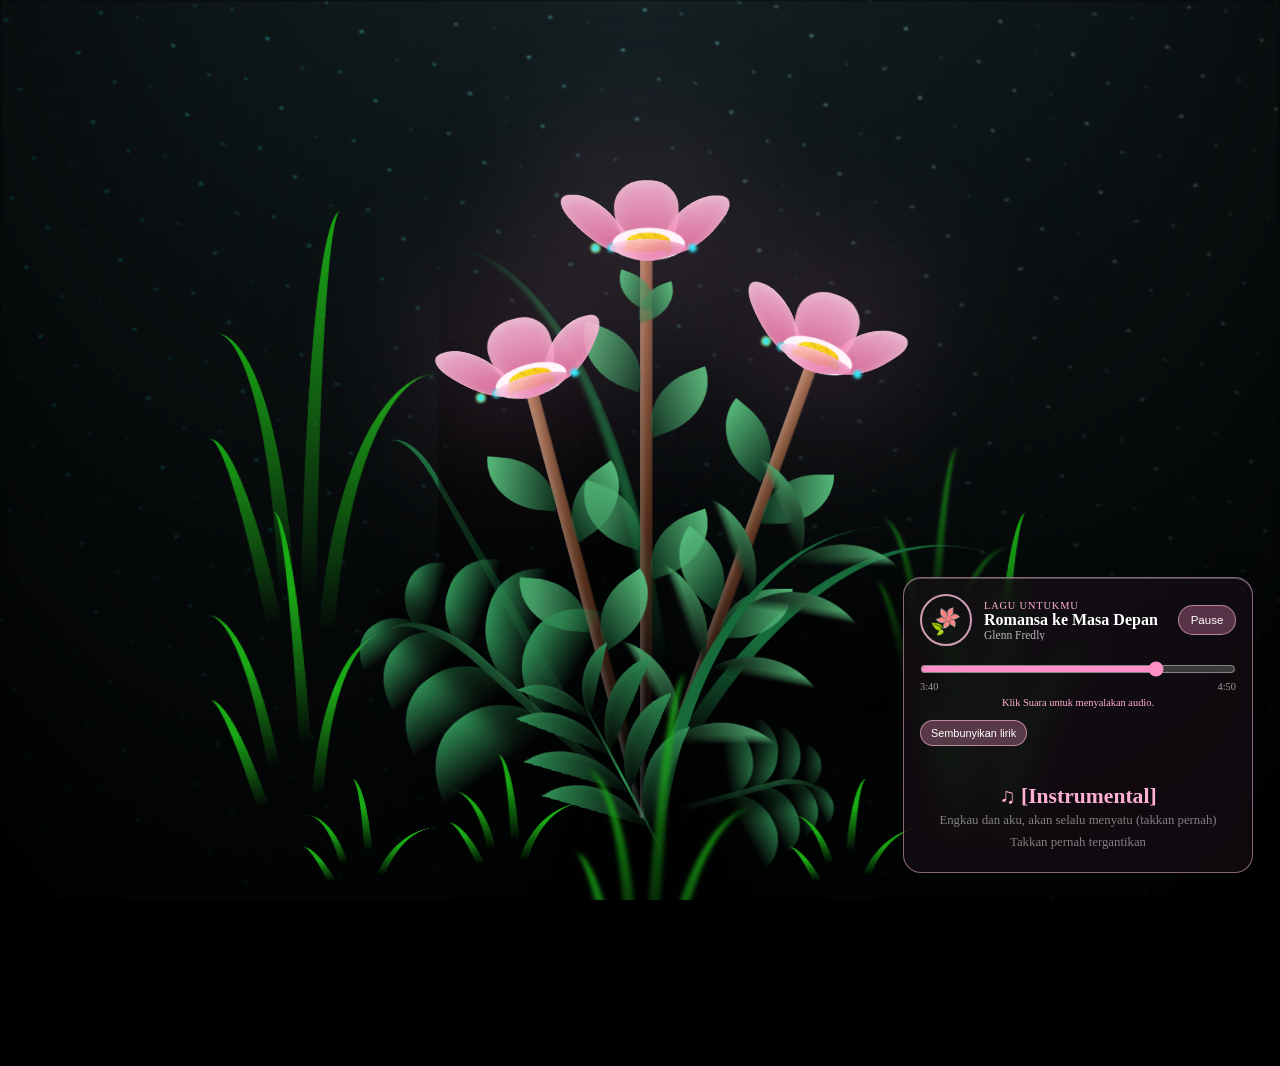
==== flower.html @ 7857c2fe "Initial commit" ====
<!DOCTYPE html>
<html lang="en">
<head>
    <meta charset="UTF-8">
    <meta http-equiv="X-UA-Compatible" content="IE=edge">
    <meta name="viewport" content="width=device-width, initial-scale=1.0">
    <link rel="stylesheet" href="main.css">
    <link rel="icon" href="flowers.png" type="image/x-icon">
    <title>flowers</title>
</head>
<body class="container">
    <div class="night"></div>
    <div class="flowers">
      <div class="flower flower--1">
        <div class="flower__leafs flower__leafs--1">
          <div class="flower__leaf flower__leaf--1"></div>
          <div class="flower__leaf flower__leaf--2"></div>
          <div class="flower__leaf flower__leaf--3"></div>
          <div class="flower__leaf flower__leaf--4"></div>
          <div class="flower__white-circle"></div>
  
          <div class="flower__light flower__light--1"></div>
          <div class="flower__light flower__light--2"></div>
          <div class="flower__light flower__light--3"></div>
          <div class="flower__light flower__light--4"></div>
          <div class="flower__light flower__light--5"></div>
          <div class="flower__light flower__light--6"></div>
          <div class="flower__light flower__light--7"></div>
          <div class="flower__light flower__light--8"></div>
  
        </div>
        <div class="flower__line">
          <div class="flower__line__leaf flower__line__leaf--1"></div>
          <div class="flower__line__leaf flower__line__leaf--2"></div>
          <div class="flower__line__leaf flower__line__leaf--3"></div>
          <div class="flower__line__leaf flower__line__leaf--4"></div>
          <div class="flower__line__leaf flower__line__leaf--5"></div>
          <div class="flower__line__leaf flower__line__leaf--6"></div>
        </div>
      </div>
  
      <div class="flower flower--2">
        <div class="flower__leafs flower__leafs--2">
          <div class="flower__leaf flower__leaf--1"></div>
          <div class="flower__leaf flower__leaf--2"></div>
          <div class="flower__leaf flower__leaf--3"></div>
          <div class="flower__leaf flower__leaf--4"></div>
          <div class="flower__white-circle"></div>
  
          <div class="flower__light flower__light--1"></div>
          <div class="flower__light flower__light--2"></div>
          <div class="flower__light flower__light--3"></div>
          <div class="flower__light flower__light--4"></div>
          <div class="flower__light flower__light--5"></div>
          <div class="flower__light flower__light--6"></div>
          <div class="flower__light flower__light--7"></div>
          <div class="flower__light flower__light--8"></div>
  
        </div>
        <div class="flower__line">
          <div class="flower__line__leaf flower__line__leaf--1"></div>
          <div class="flower__line__leaf flower__line__leaf--2"></div>
          <div class="flower__line__leaf flower__line__leaf--3"></div>
          <div class="flower__line__leaf flower__line__leaf--4"></div>
        </div>
      </div>
  
      <div class="flower flower--3">
        <div class="flower__leafs flower__leafs--3">
          <div class="flower__leaf flower__leaf--1"></div>
          <div class="flower__leaf flower__leaf--2"></div>
          <div class="flower__leaf flower__leaf--3"></div>
          <div class="flower__leaf flower__leaf--4"></div>
          <div class="flower__white-circle"></div>
  
          <div class="flower__light flower__light--1"></div>
          <div class="flower__light flower__light--2"></div>
          <div class="flower__light flower__light--3"></div>
          <div class="flower__light flower__light--4"></div>
          <div class="flower__light flower__light--5"></div>
          <div class="flower__light flower__light--6"></div>
          <div class="flower__light flower__light--7"></div>
          <div class="flower__light flower__light--8"></div>
  
        </div>
        <div class="flower__line">
          <div class="flower__line__leaf flower__line__leaf--1"></div>
          <div class="flower__line__leaf flower__line__leaf--2"></div>
          <div class="flower__line__leaf flower__line__leaf--3"></div>
          <div class="flower__line__leaf flower__line__leaf--4"></div>
        </div>
      </div>
  
      <div class="grow-ans" style="--d:1.2s">
        <div class="flower__g-long">
          <div class="flower__g-long__top"></div>
          <div class="flower__g-long__bottom"></div>
        </div>
      </div>
  
      <div class="growing-grass">
        <div class="flower__grass flower__grass--1">
          <div class="flower__grass--top"></div>
          <div class="flower__grass--bottom"></div>
          <div class="flower__grass__leaf flower__grass__leaf--1"></div>
          <div class="flower__grass__leaf flower__grass__leaf--2"></div>
          <div class="flower__grass__leaf flower__grass__leaf--3"></div>
          <div class="flower__grass__leaf flower__grass__leaf--4"></div>
          <div class="flower__grass__leaf flower__grass__leaf--5"></div>
          <div class="flower__grass__leaf flower__grass__leaf--6"></div>
          <div class="flower__grass__leaf flower__grass__leaf--7"></div>
          <div class="flower__grass__leaf flower__grass__leaf--8"></div>
          <div class="flower__grass__overlay"></div>
        </div>
      </div>
  
      <div class="growing-grass">
        <div class="flower__grass flower__grass--2">
          <div class="flower__grass--top"></div>
          <div class="flower__grass--bottom"></div>
          <div class="flower__grass__leaf flower__grass__leaf--1"></div>
          <div class="flower__grass__leaf flower__grass__leaf--2"></div>
          <div class="flower__grass__leaf flower__grass__leaf--3"></div>
          <div class="flower__grass__leaf flower__grass__leaf--4"></div>
          <div class="flower__grass__leaf flower__grass__leaf--5"></div>
          <div class="flower__grass__leaf flower__grass__leaf--6"></div>
          <div class="flower__grass__leaf flower__grass__leaf--7"></div>
          <div class="flower__grass__leaf flower__grass__leaf--8"></div>
          <div class="flower__grass__overlay"></div>
        </div>
      </div>
  
      <div class="grow-ans" style="--d:2.4s">
        <div class="flower__g-right flower__g-right--1">
          <div class="leaf"></div>
        </div>
      </div>
  
      <div class="grow-ans" style="--d:2.8s">
        <div class="flower__g-right flower__g-right--2">
          <div class="leaf"></div>
        </div>
      </div>
  
      <div class="grow-ans" style="--d:2.8s">
        <div class="flower__g-front">
          <div class="flower__g-front__leaf-wrapper flower__g-front__leaf-wrapper--1">
            <div class="flower__g-front__leaf"></div>
          </div>
          <div class="flower__g-front__leaf-wrapper flower__g-front__leaf-wrapper--2">
            <div class="flower__g-front__leaf"></div>
          </div>
          <div class="flower__g-front__leaf-wrapper flower__g-front__leaf-wrapper--3">
            <div class="flower__g-front__leaf"></div>
          </div>
          <div class="flower__g-front__leaf-wrapper flower__g-front__leaf-wrapper--4">
            <div class="flower__g-front__leaf"></div>
          </div>
          <div class="flower__g-front__leaf-wrapper flower__g-front__leaf-wrapper--5">
            <div class="flower__g-front__leaf"></div>
          </div>
          <div class="flower__g-front__leaf-wrapper flower__g-front__leaf-wrapper--6">
            <div class="flower__g-front__leaf"></div>
          </div>
          <div class="flower__g-front__leaf-wrapper flower__g-front__leaf-wrapper--7">
            <div class="flower__g-front__leaf"></div>
          </div>
          <div class="flower__g-front__leaf-wrapper flower__g-front__leaf-wrapper--8">
            <div class="flower__g-front__leaf"></div>
          </div>
          <div class="flower__g-front__line"></div>
        </div>
      </div>
  
      <div class="grow-ans" style="--d:3.2s">
        <div class="flower__g-fr">
          <div class="leaf"></div>
          <div class="flower__g-fr__leaf flower__g-fr__leaf--1"></div>
          <div class="flower__g-fr__leaf flower__g-fr__leaf--2"></div>
          <div class="flower__g-fr__leaf flower__g-fr__leaf--3"></div>
          <div class="flower__g-fr__leaf flower__g-fr__leaf--4"></div>
          <div class="flower__g-fr__leaf flower__g-fr__leaf--5"></div>
          <div class="flower__g-fr__leaf flower__g-fr__leaf--6"></div>
          <div class="flower__g-fr__leaf flower__g-fr__leaf--7"></div>
          <div class="flower__g-fr__leaf flower__g-fr__leaf--8"></div>
        </div>
      </div>
  
      <div class="long-g long-g--0">
        <div class="grow-ans" style="--d:3s">
          <div class="leaf leaf--0"></div>
        </div>
        <div class="grow-ans" style="--d:2.2s">
          <div class="leaf leaf--1"></div>
        </div>
        <div class="grow-ans" style="--d:3.4s">
          <div class="leaf leaf--2"></div>
        </div>
        <div class="grow-ans" style="--d:3.6s">
          <div class="leaf leaf--3"></div>
        </div>
      </div>
  
      <div class="long-g long-g--1">
        <div class="grow-ans" style="--d:3.6s">
          <div class="leaf leaf--0"></div>
        </div>
        <div class="grow-ans" style="--d:3.8s">
          <div class="leaf leaf--1"></div>
        </div>
        <div class="grow-ans" style="--d:4s">
          <div class="leaf leaf--2"></div>
        </div>
        <div class="grow-ans" style="--d:4.2s">
          <div class="leaf leaf--3"></div>
        </div>
      </div>
  
      <div class="long-g long-g--2">
        <div class="grow-ans" style="--d:4s">
          <div class="leaf leaf--0"></div>
        </div>
        <div class="grow-ans" style="--d:4.2s">
          <div class="leaf leaf--1"></div>
        </div>
        <div class="grow-ans" style="--d:4.4s">
          <div class="leaf leaf--2"></div>
        </div>
        <div class="grow-ans" style="--d:4.6s">
          <div class="leaf leaf--3"></div>
        </div>
      </div>
  
      <div class="long-g long-g--3">
        <div class="grow-ans" style="--d:4s">
          <div class="leaf leaf--0"></div>
        </div>
        <div class="grow-ans" style="--d:4.2s">
          <div class="leaf leaf--1"></div>
        </div>
        <div class="grow-ans" style="--d:3s">
          <div class="leaf leaf--2"></div>
        </div>
        <div class="grow-ans" style="--d:3.6s">
          <div class="leaf leaf--3"></div>
        </div>
      </div>
  
      <div class="long-g long-g--4">
        <div class="grow-ans" style="--d:4s">
          <div class="leaf leaf--0"></div>
        </div>
        <div class="grow-ans" style="--d:4.2s">
          <div class="leaf leaf--1"></div>
        </div>
        <div class="grow-ans" style="--d:3s">
          <div class="leaf leaf--2"></div>
        </div>
        <div class="grow-ans" style="--d:3.6s">
          <div class="leaf leaf--3"></div>
        </div>
      </div>
  
      <div class="long-g long-g--5">
        <div class="grow-ans" style="--d:4s">
          <div class="leaf leaf--0"></div>
        </div>
        <div class="grow-ans" style="--d:4.2s">
          <div class="leaf leaf--1"></div>
        </div>
        <div class="grow-ans" style="--d:3s">
          <div class="leaf leaf--2"></div>
        </div>
        <div class="grow-ans" style="--d:3.6s">
          <div class="leaf leaf--3"></div>
        </div>
      </div>
  
      <div class="long-g long-g--6">
        <div class="grow-ans" style="--d:4.2s">
          <div class="leaf leaf--0"></div>
        </div>
        <div class="grow-ans" style="--d:4.4s">
          <div class="leaf leaf--1"></div>
        </div>
        <div class="grow-ans" style="--d:4.6s">
          <div class="leaf leaf--2"></div>
        </div>
        <div class="grow-ans" style="--d:4.8s">
          <div class="leaf leaf--3"></div>
        </div>
      </div>
  
      <div class="long-g long-g--7">
        <div class="grow-ans" style="--d:3s">
          <div class="leaf leaf--0"></div>
        </div>
        <div class="grow-ans" style="--d:3.2s">
          <div class="leaf leaf--1"></div>
        </div>
        <div class="grow-ans" style="--d:3.5s">
          <div class="leaf leaf--2"></div>
        </div>
        <div class="grow-ans" style="--d:3.6s">
          <div class="leaf leaf--3"></div>
        </div>
      </div>
    </div>
    <section class="music-card" aria-label="Pemutar musik">
      <div class="music-card__topline">
        <img class="music-card__cover" src="flowers.png" alt="Cover bunga">
        <div class="music-card__details">
          <p class="music-card__eyebrow">Lagu untukmu</p>
          <h2>Romansa ke Masa Depan</h2>
          <p>Glenn Fredly</p>
        </div>
        <button class="music-card__play" id="playButton" type="button" aria-label="Putar musik">Play</button>
      </div>
      <input class="music-card__progress" id="progress" type="range" min="0" max="291" value="220" aria-label="Progress lagu">
      <div class="music-card__time"><span id="currentTime">3:40</span><span id="duration">4:50</span></div>
      <p class="music-card__status" id="musicStatus" aria-live="polite"></p>
      <button class="music-card__lyrics-toggle" id="lyricsToggle" type="button" aria-expanded="true">Sembunyikan lirik</button>
      <div class="lyrics" id="lyrics">
        <p class="lyrics__intro" data-time="220" aria-label="Instrumental musik">&#9835; [Instrumental]</p>
        <p data-time="230">Engkau dan aku, akan selalu menyatu (takkan pernah)</p>
        <p data-time="236">Takkan pernah tergantikan</p>
        <p data-time="241">Kisah kita kan tetap abadi</p>
        <p data-time="246">Engkau dan aku, akan selalu menyatu</p>
        <p data-time="252">Takkan pernah tergantikan</p>
        <p data-time="257">Kisah kita kan tetap abadi</p>
        <p data-time="263">Selama-lamanya</p>
      </div>
    </section>
    <audio id="music" preload="none"></audio>
    <script src="main.js"></script>
  </body>
</html>
---- main.css ----
*,
*::after,
*::before {
  padding: 0;
  margin: 0;
  box-sizing: border-box;
}

html {
  width: 100%;
  height: 100%;
  overflow: hidden;
}

:root {
  --dark-color: #000;
}

body {
  display: flex;
  align-items: flex-end;
  justify-content: center;
  min-height: 100vh;
  height: 100%;
  background-color: var(--dark-color);
  overflow: hidden;
  perspective: 1000px;
  animation: flower-page-in .75s ease both;
}
@keyframes flower-page-in {
  from { opacity: 0; transform: scale(1.02); }
  to { opacity: 1; transform: scale(1); }
}

.night {
  position: fixed;
  left: 50%;
  top: 0;
  transform: translateX(-50%);
  width: 100%;
  height: 100%;
  filter: blur(0.1vmin);
  background-image: radial-gradient(ellipse at top, transparent 0%, var(--dark-color)), radial-gradient(ellipse at bottom, var(--dark-color), rgba(145, 233, 255, 0.2)), repeating-linear-gradient(220deg, rgb(0, 0, 0) 0px, rgb(0, 0, 0) 19px, transparent 19px, transparent 22px), repeating-linear-gradient(189deg, rgb(0, 0, 0) 0px, rgb(0, 0, 0) 19px, transparent 19px, transparent 22px), repeating-linear-gradient(148deg, rgb(0, 0, 0) 0px, rgb(0, 0, 0) 19px, transparent 19px, transparent 22px), linear-gradient(90deg, rgb(0, 255, 250), rgb(240, 240, 240));
}

.flowers {
  position: relative;
  transform: scale(0.9);
}

.flower {
  position: absolute;
  bottom: 10vmin;
  transform-origin: bottom center;
  z-index: 10;
  --fl-speed: 0.8s;
}
.flower--1 {
  -webkit-animation: moving-flower-1 4s linear infinite;
          animation: moving-flower-1 4s linear infinite;
}
.flower--1 .flower__line {
  height: 70vmin;
  -webkit-animation-delay: 0.3s;
          animation-delay: 0.3s;
}
.flower--1 .flower__line__leaf--1 {
  -webkit-animation: blooming-leaf-right var(--fl-speed) 1.6s backwards;
          animation: blooming-leaf-right var(--fl-speed) 1.6s backwards;
}
.flower--1 .flower__line__leaf--2 {
  -webkit-animation: blooming-leaf-right var(--fl-speed) 1.4s backwards;
          animation: blooming-leaf-right var(--fl-speed) 1.4s backwards;
}
.flower--1 .flower__line__leaf--3 {
  -webkit-animation: blooming-leaf-left var(--fl-speed) 1.2s backwards;
          animation: blooming-leaf-left var(--fl-speed) 1.2s backwards;
}
.flower--1 .flower__line__leaf--4 {
  -webkit-animation: blooming-leaf-left var(--fl-speed) 1s backwards;
          animation: blooming-leaf-left var(--fl-speed) 1s backwards;
}
.flower--1 .flower__line__leaf--5 {
  -webkit-animation: blooming-leaf-right var(--fl-speed) 1.8s backwards;
          animation: blooming-leaf-right var(--fl-speed) 1.8s backwards;
}
.flower--1 .flower__line__leaf--6 {
  -webkit-animation: blooming-leaf-left var(--fl-speed) 2s backwards;
          animation: blooming-leaf-left var(--fl-speed) 2s backwards;
}
.flower--2 {
  left: 50%;
  transform: rotate(20deg);
  -webkit-animation: moving-flower-2 4s linear infinite;
          animation: moving-flower-2 4s linear infinite;
}
.flower--2 .flower__line {
  height: 60vmin;
  -webkit-animation-delay: 0.6s;
          animation-delay: 0.6s;
}
.flower--2 .flower__line__leaf--1 {
  -webkit-animation: blooming-leaf-right var(--fl-speed) 1.9s backwards;
          animation: blooming-leaf-right var(--fl-speed) 1.9s backwards;
}
.flower--2 .flower__line__leaf--2 {
  -webkit-animation: blooming-leaf-right var(--fl-speed) 1.7s backwards;
          animation: blooming-leaf-right var(--fl-speed) 1.7s backwards;
}
.flower--2 .flower__line__leaf--3 {
  -webkit-animation: blooming-leaf-left var(--fl-speed) 1.5s backwards;
          animation: blooming-leaf-left var(--fl-speed) 1.5s backwards;
}
.flower--2 .flower__line__leaf--4 {
  -webkit-animation: blooming-leaf-left var(--fl-speed) 1.3s backwards;
          animation: blooming-leaf-left var(--fl-speed) 1.3s backwards;
}
.flower--3 {
  left: 50%;
  transform: rotate(-15deg);
  -webkit-animation: moving-flower-3 4s linear infinite;
          animation: moving-flower-3 4s linear infinite;
}
.flower--3 .flower__line {
  -webkit-animation-delay: 0.9s;
          animation-delay: 0.9s;
}
.flower--3 .flower__line__leaf--1 {
  -webkit-animation: blooming-leaf-right var(--fl-speed) 2.5s backwards;
          animation: blooming-leaf-right var(--fl-speed) 2.5s backwards;
}
.flower--3 .flower__line__leaf--2 {
  -webkit-animation: blooming-leaf-right var(--fl-speed) 2.3s backwards;
          animation: blooming-leaf-right var(--fl-speed) 2.3s backwards;
}
.flower--3 .flower__line__leaf--3 {
  -webkit-animation: blooming-leaf-left var(--fl-speed) 2.1s backwards;
          animation: blooming-leaf-left var(--fl-speed) 2.1s backwards;
}
.flower--3 .flower__line__leaf--4 {
  -webkit-animation: blooming-leaf-left var(--fl-speed) 1.9s backwards;
          animation: blooming-leaf-left var(--fl-speed) 1.9s backwards;
}
.flower__leafs {
  position: relative;
  -webkit-animation: blooming-flower 2s backwards;
          animation: blooming-flower 2s backwards;
}
.flower__leafs--1 {
  -webkit-animation-delay: 1.1s;
          animation-delay: 1.1s;
}
.flower__leafs--2 {
  -webkit-animation-delay: 1.4s;
          animation-delay: 1.4s;
}
.flower__leafs--3 {
  -webkit-animation-delay: 1.7s;
          animation-delay: 1.7s;
}
.flower__leafs::after {
  content: "";
  position: absolute;
  left: 0;
  top: 0;
  transform: translate(-50%, -100%);
  width: 8vmin;
  height: 8vmin;
  background-color: #ff8fc7;
  filter: blur(10vmin);
}
.flower__leaf {
  position: absolute;
  bottom: 0;
  left: 50%;
  width: 8vmin;
  height: 11vmin;
  border-radius: 51% 49% 47% 53%/44% 45% 55% 69%;
  background-color: #ffc1df;
  background-image: linear-gradient(to top, #e96b9f, #ffc1df);
  transform-origin: bottom center;
  opacity: 0.9;
  box-shadow: inset 0 0 2vmin rgba(255, 255, 255, 0.5);
}
.flower__leaf--1 {
  transform: translate(-10%, 1%) rotateY(40deg) rotateX(-50deg);
}
.flower__leaf--2 {
  transform: translate(-50%, -4%) rotateX(40deg);
}
.flower__leaf--3 {
  transform: translate(-90%, 0%) rotateY(45deg) rotateX(50deg);
}
.flower__leaf--4 {
  width: 8vmin;
  height: 8vmin;
  transform-origin: bottom left;
  border-radius: 4vmin 10vmin 4vmin 4vmin;
  transform: translate(0%, 18%) rotateX(70deg) rotate(-43deg);
  background-image: linear-gradient(to top, #e05b98, #ffc1df);
  z-index: 1;
  opacity: 0.8;
}
.flower__white-circle {
  position: absolute;
  left: -3.5vmin;
  top: -3vmin;
  width: 9vmin;
  height: 4vmin;
  border-radius: 50%;
  background-color: #fff;
}
.flower__white-circle::after {
  content: "";
  position: absolute;
  left: 50%;
  top: 45%;
  transform: translate(-50%, -50%);
  width: 60%;
  height: 60%;
  border-radius: inherit;
  background-image: repeating-linear-gradient(135deg, rgba(0, 0, 0, 0.03) 0px, rgba(0, 0, 0, 0.03) 1px, transparent 1px, transparent 12px), repeating-linear-gradient(45deg, rgba(0, 0, 0, 0.03) 0px, rgba(0, 0, 0, 0.03) 1px, transparent 1px, transparent 12px), repeating-linear-gradient(67.5deg, rgba(0, 0, 0, 0.03) 0px, rgba(0, 0, 0, 0.03) 1px, transparent 1px, transparent 12px), repeating-linear-gradient(135deg, rgba(0, 0, 0, 0.03) 0px, rgba(0, 0, 0, 0.03) 1px, transparent 1px, transparent 12px), repeating-linear-gradient(45deg, rgba(0, 0, 0, 0.03) 0px, rgba(0, 0, 0, 0.03) 1px, transparent 1px, transparent 12px), repeating-linear-gradient(112.5deg, rgba(0, 0, 0, 0.03) 0px, rgba(0, 0, 0, 0.03) 1px, transparent 1px, transparent 12px), repeating-linear-gradient(112.5deg, rgba(0, 0, 0, 0.03) 0px, rgba(0, 0, 0, 0.03) 1px, transparent 1px, transparent 12px), repeating-linear-gradient(45deg, rgba(0, 0, 0, 0.03) 0px, rgba(0, 0, 0, 0.03) 1px, transparent 1px, transparent 12px), repeating-linear-gradient(22.5deg, rgba(0, 0, 0, 0.03) 0px, rgba(0, 0, 0, 0.03) 1px, transparent 1px, transparent 12px), repeating-linear-gradient(45deg, rgba(0, 0, 0, 0.03) 0px, rgba(0, 0, 0, 0.03) 1px, transparent 1px, transparent 12px), repeating-linear-gradient(22.5deg, rgba(0, 0, 0, 0.03) 0px, rgba(0, 0, 0, 0.03) 1px, transparent 1px, transparent 12px), repeating-linear-gradient(135deg, rgba(0, 0, 0, 0.03) 0px, rgba(0, 0, 0, 0.03) 1px, transparent 1px, transparent 12px), repeating-linear-gradient(157.5deg, rgba(0, 0, 0, 0.03) 0px, rgba(0, 0, 0, 0.03) 1px, transparent 1px, transparent 12px), repeating-linear-gradient(67.5deg, rgba(0, 0, 0, 0.03) 0px, rgba(0, 0, 0, 0.03) 1px, transparent 1px, transparent 12px), repeating-linear-gradient(67.5deg, rgba(0, 0, 0, 0.03) 0px, rgba(0, 0, 0, 0.03) 1px, transparent 1px, transparent 12px), linear-gradient(90deg, rgb(255, 235, 18), rgb(255, 206, 0));
}
.flower__line {
  height: 55vmin;
  width: 1.5vmin;
  background-image: linear-gradient(to left, rgba(0, 0, 0, 0.2), transparent, rgba(255, 255, 255, 0.2)), linear-gradient(to top, transparent 10%, #5a321f, #a87551);
  box-shadow: inset 0 0 2px rgba(0, 0, 0, 0.5);
  -webkit-animation: grow-flower-tree 4s backwards;
          animation: grow-flower-tree 4s backwards;
}
.flower__line__leaf {
  --w: 7vmin;
  --h: calc(var(--w) + 2vmin);
  position: absolute;
  top: 20%;
  left: 90%;
  width: var(--w);
  height: var(--h);
  border-top-right-radius: var(--h);
  border-bottom-left-radius: var(--h);
  background-image: linear-gradient(to top, rgba(23, 107, 58, 0.4), #55b879);
}
.flower__line__leaf--1 {
  transform: rotate(70deg) rotateY(30deg);
}
.flower__line__leaf--2 {
  top: 45%;
  transform: rotate(70deg) rotateY(30deg);
}
.flower__line__leaf--3, .flower__line__leaf--4, .flower__line__leaf--6 {
  border-top-right-radius: 0;
  border-bottom-left-radius: 0;
  border-top-left-radius: var(--h);
  border-bottom-right-radius: var(--h);
  left: -460%;
  top: 12%;
  transform: rotate(-70deg) rotateY(30deg);
}
.flower__line__leaf--4 {
  top: 40%;
}
.flower__line__leaf--5 {
  top: 0;
  transform-origin: left;
  transform: rotate(70deg) rotateY(30deg) scale(0.6);
}
.flower__line__leaf--6 {
  top: -2%;
  left: -450%;
  transform-origin: right;
  transform: rotate(-70deg) rotateY(30deg) scale(0.6);
}
.flower__light {
  position: absolute;
  bottom: 0vmin;
  width: 1vmin;
  height: 1vmin;
  background-color: rgb(255, 251, 0);
  border-radius: 50%;
  filter: blur(0.2vmin);
  -webkit-animation: light-ans 4s linear infinite backwards;
          animation: light-ans 4s linear infinite backwards;
}
.flower__light:nth-child(odd) {
  background-color: #23f0ff;
}
.flower__light--1 {
  left: -2vmin;
  -webkit-animation-delay: 1s;
          animation-delay: 1s;
}
.flower__light--2 {
  left: 3vmin;
  -webkit-animation-delay: 0.5s;
          animation-delay: 0.5s;
}
.flower__light--3 {
  left: -6vmin;
  -webkit-animation-delay: 0.3s;
          animation-delay: 0.3s;
}
.flower__light--4 {
  left: 6vmin;
  -webkit-animation-delay: 0.9s;
          animation-delay: 0.9s;
}
.flower__light--5 {
  left: -1vmin;
  -webkit-animation-delay: 1.5s;
          animation-delay: 1.5s;
}
.flower__light--6 {
  left: -4vmin;
  -webkit-animation-delay: 3s;
          animation-delay: 3s;
}
.flower__light--7 {
  left: 3vmin;
  -webkit-animation-delay: 2s;
          animation-delay: 2s;
}
.flower__light--8 {
  left: -6vmin;
  -webkit-animation-delay: 3.5s;
          animation-delay: 3.5s;
}
.flower__grass {
  --c: #2f8f55;
  --line-w: 1.5vmin;
  position: absolute;
  bottom: 12vmin;
  left: -7vmin;
  display: flex;
  flex-direction: column;
  align-items: flex-end;
  z-index: 20;
  transform-origin: bottom center;
  transform: rotate(-48deg) rotateY(40deg);
}
.flower__grass--1 {
  -webkit-animation: moving-grass 2s linear infinite;
          animation: moving-grass 2s linear infinite;
}
.flower__grass--2 {
  left: 2vmin;
  bottom: 10vmin;
  transform: scale(0.5) rotate(75deg) rotateX(10deg) rotateY(-200deg);
  opacity: 0.8;
  z-index: 0;
  -webkit-animation: moving-grass--2 1.5s linear infinite;
          animation: moving-grass--2 1.5s linear infinite;
}
.flower__grass--top {
  width: 7vmin;
  height: 10vmin;
  border-top-right-radius: 100%;
  border-right: var(--line-w) solid var(--c);
  transform-origin: bottom center;
  transform: rotate(-2deg);
}
.flower__grass--bottom {
  margin-top: -2px;
  width: var(--line-w);
  height: 25vmin;
  background-image: linear-gradient(to top, transparent, var(--c));
}
.flower__grass__leaf {
  --size: 10vmin;
  position: absolute;
  width: calc(var(--size) * 2.1);
  height: var(--size);
  border-top-left-radius: var(--size);
  border-top-right-radius: var(--size);
  background-image: linear-gradient(to top, transparent, transparent 30%, var(--c));
  z-index: 100;
}
.flower__grass__leaf--1 {
  top: -6%;
  left: 30%;
  --size: 6vmin;
  transform: rotate(-20deg);
  -webkit-animation: growing-grass-ans--1 2s 2.6s backwards;
          animation: growing-grass-ans--1 2s 2.6s backwards;
}
@-webkit-keyframes growing-grass-ans--1 {
  0% {
    transform-origin: bottom left;
    transform: rotate(-20deg) scale(0);
  }
}
@keyframes growing-grass-ans--1 {
  0% {
    transform-origin: bottom left;
    transform: rotate(-20deg) scale(0);
  }
}
.flower__grass__leaf--2 {
  top: -5%;
  left: -110%;
  --size: 6vmin;
  transform: rotate(10deg);
  -webkit-animation: growing-grass-ans--2 2s 2.4s linear backwards;
          animation: growing-grass-ans--2 2s 2.4s linear backwards;
}
@-webkit-keyframes growing-grass-ans--2 {
  0% {
    transform-origin: bottom right;
    transform: rotate(10deg) scale(0);
  }
}
@keyframes growing-grass-ans--2 {
  0% {
    transform-origin: bottom right;
    transform: rotate(10deg) scale(0);
  }
}
.flower__grass__leaf--3 {
  top: 5%;
  left: 60%;
  --size: 8vmin;
  transform: rotate(-18deg) rotateX(-20deg);
  -webkit-animation: growing-grass-ans--3 2s 2.2s linear backwards;
          animation: growing-grass-ans--3 2s 2.2s linear backwards;
}
@-webkit-keyframes growing-grass-ans--3 {
  0% {
    transform-origin: bottom left;
    transform: rotate(-18deg) rotateX(-20deg) scale(0);
  }
}
@keyframes growing-grass-ans--3 {
  0% {
    transform-origin: bottom left;
    transform: rotate(-18deg) rotateX(-20deg) scale(0);
  }
}
.flower__grass__leaf--4 {
  top: 6%;
  left: -135%;
  --size: 8vmin;
  transform: rotate(2deg);
  -webkit-animation: growing-grass-ans--4 2s 2s linear backwards;
          animation: growing-grass-ans--4 2s 2s linear backwards;
}
@-webkit-keyframes growing-grass-ans--4 {
  0% {
    transform-origin: bottom right;
    transform: rotate(2deg) scale(0);
  }
}
@keyframes growing-grass-ans--4 {
  0% {
    transform-origin: bottom right;
    transform: rotate(2deg) scale(0);
  }
}
.flower__grass__leaf--5 {
  top: 20%;
  left: 60%;
  --size: 10vmin;
  transform: rotate(-24deg) rotateX(-20deg);
  -webkit-animation: growing-grass-ans--5 2s 1.8s linear backwards;
          animation: growing-grass-ans--5 2s 1.8s linear backwards;
}
@-webkit-keyframes growing-grass-ans--5 {
  0% {
    transform-origin: bottom left;
    transform: rotate(-24deg) rotateX(-20deg) scale(0);
  }
}
@keyframes growing-grass-ans--5 {
  0% {
    transform-origin: bottom left;
    transform: rotate(-24deg) rotateX(-20deg) scale(0);
  }
}
.flower__grass__leaf--6 {
  top: 22%;
  left: -180%;
  --size: 10vmin;
  transform: rotate(10deg);
  -webkit-animation: growing-grass-ans--6 2s 1.6s linear backwards;
          animation: growing-grass-ans--6 2s 1.6s linear backwards;
}
@-webkit-keyframes growing-grass-ans--6 {
  0% {
    transform-origin: bottom right;
    transform: rotate(10deg) scale(0);
  }
}
@keyframes growing-grass-ans--6 {
  0% {
    transform-origin: bottom right;
    transform: rotate(10deg) scale(0);
  }
}
.flower__grass__leaf--7 {
  top: 39%;
  left: 70%;
  --size: 10vmin;
  transform: rotate(-10deg);
  -webkit-animation: growing-grass-ans--7 2s 1.4s linear backwards;
          animation: growing-grass-ans--7 2s 1.4s linear backwards;
}
@-webkit-keyframes growing-grass-ans--7 {
  0% {
    transform-origin: bottom left;
    transform: rotate(-10deg) scale(0);
  }
}
@keyframes growing-grass-ans--7 {
  0% {
    transform-origin: bottom left;
    transform: rotate(-10deg) scale(0);
  }
}
.flower__grass__leaf--8 {
  top: 40%;
  left: -215%;
  --size: 11vmin;
  transform: rotate(10deg);
  -webkit-animation: growing-grass-ans--8 2s 1.2s linear backwards;
          animation: growing-grass-ans--8 2s 1.2s linear backwards;
}
@-webkit-keyframes growing-grass-ans--8 {
  0% {
    transform-origin: bottom right;
    transform: rotate(10deg) scale(0);
  }
}
@keyframes growing-grass-ans--8 {
  0% {
    transform-origin: bottom right;
    transform: rotate(10deg) scale(0);
  }
}
.flower__grass__overlay {
  position: absolute;
  top: -10%;
  right: 0%;
  width: 100%;
  height: 100%;
  background-color: rgba(0, 0, 0, 0.6);
  filter: blur(1.5vmin);
  z-index: 100;
}
.flower__g-long {
  --w: 2vmin;
  --h: 6vmin;
  --c: #176b3a;
  position: absolute;
  bottom: 10vmin;
  left: -3vmin;
  transform-origin: bottom center;
  transform: rotate(-30deg) rotateY(-20deg);
  display: flex;
  flex-direction: column;
  align-items: flex-end;
  -webkit-animation: flower-g-long-ans 3s linear infinite;
          animation: flower-g-long-ans 3s linear infinite;
}
@-webkit-keyframes flower-g-long-ans {
  0%, 100% {
    transform: rotate(-30deg) rotateY(-20deg);
  }
  50% {
    transform: rotate(-32deg) rotateY(-20deg);
  }
}
@keyframes flower-g-long-ans {
  0%, 100% {
    transform: rotate(-30deg) rotateY(-20deg);
  }
  50% {
    transform: rotate(-32deg) rotateY(-20deg);
  }
}
.flower__g-long__top {
  top: calc(var(--h) * -1);
  width: calc(var(--w) + 1vmin);
  height: var(--h);
  border-top-right-radius: 100%;
  border-right: 0.7vmin solid var(--c);
  transform: translate(-0.7vmin, 1vmin);
}
.flower__g-long__bottom {
  width: var(--w);
  height: 50vmin;
  transform-origin: bottom center;
  background-image: linear-gradient(to top, transparent 30%, var(--c));
  box-shadow: inset 0 0 2px rgba(0, 0, 0, 0.5);
  -webkit-clip-path: polygon(35% 0, 65% 1%, 100% 100%, 0% 100%);
          clip-path: polygon(35% 0, 65% 1%, 100% 100%, 0% 100%);
}
.flower__g-right {
  position: absolute;
  bottom: 6vmin;
  left: -2vmin;
  transform-origin: bottom left;
  transform: rotate(20deg);
}
.flower__g-right .leaf {
  width: 30vmin;
  height: 50vmin;
  border-top-left-radius: 100%;
  border-left: 2vmin solid #176b3a;
  background-image: linear-gradient(to bottom, transparent, var(--dark-color) 60%);
  -webkit-mask-image: linear-gradient(to top, transparent 30%, #176b3a 60%);
  mask-image: linear-gradient(to top, transparent 30%, #176b3a 60%);
}
.flower__g-right--1 {
  -webkit-animation: flower-g-right-ans 2.5s linear infinite;
          animation: flower-g-right-ans 2.5s linear infinite;
}
.flower__g-right--2 {
  left: 5vmin;
  transform: rotateY(-180deg);
  -webkit-animation: flower-g-right-ans--2 3s linear infinite;
          animation: flower-g-right-ans--2 3s linear infinite;
}
.flower__g-right--2 .leaf {
  height: 75vmin;
  filter: blur(0.3vmin);
  opacity: 0.8;
}
@-webkit-keyframes flower-g-right-ans {
  0%, 100% {
    transform: rotate(20deg);
  }
  50% {
    transform: rotate(24deg) rotateX(-20deg);
  }
}
@keyframes flower-g-right-ans {
  0%, 100% {
    transform: rotate(20deg);
  }
  50% {
    transform: rotate(24deg) rotateX(-20deg);
  }
}
@-webkit-keyframes flower-g-right-ans--2 {
  0%, 100% {
    transform: rotateY(-180deg) rotate(0deg) rotateX(-20deg);
  }
  50% {
    transform: rotateY(-180deg) rotate(6deg) rotateX(-20deg);
  }
}
@keyframes flower-g-right-ans--2 {
  0%, 100% {
    transform: rotateY(-180deg) rotate(0deg) rotateX(-20deg);
  }
  50% {
    transform: rotateY(-180deg) rotate(6deg) rotateX(-20deg);
  }
}
.flower__g-front {
  position: absolute;
  bottom: 6vmin;
  left: 2.5vmin;
  z-index: 100;
  transform-origin: bottom center;
  transform: rotate(-28deg) rotateY(30deg) scale(1.04);
  -webkit-animation: flower__g-front-ans 2s linear infinite;
          animation: flower__g-front-ans 2s linear infinite;
}
@-webkit-keyframes flower__g-front-ans {
  0%, 100% {
    transform: rotate(-28deg) rotateY(30deg) scale(1.04);
  }
  50% {
    transform: rotate(-35deg) rotateY(40deg) scale(1.04);
  }
}
@keyframes flower__g-front-ans {
  0%, 100% {
    transform: rotate(-28deg) rotateY(30deg) scale(1.04);
  }
  50% {
    transform: rotate(-35deg) rotateY(40deg) scale(1.04);
  }
}
.flower__g-front__line {
  width: 0.3vmin;
  height: 20vmin;
  background-image: linear-gradient(to top, transparent, #2f8f55, transparent 100%);
  position: relative;
}
.flower__g-front__leaf-wrapper {
  position: absolute;
  top: 0;
  left: 0;
  transform-origin: bottom left;
  transform: rotate(10deg);
}
.flower__g-front__leaf-wrapper:nth-child(even) {
  left: 0vmin;
  transform: rotateY(-180deg) rotate(5deg);
  -webkit-animation: flower__g-front__leaf-left-ans 1s ease-in backwards;
          animation: flower__g-front__leaf-left-ans 1s ease-in backwards;
}
.flower__g-front__leaf-wrapper:nth-child(odd) {
  -webkit-animation: flower__g-front__leaf-ans 1s ease-in backwards;
          animation: flower__g-front__leaf-ans 1s ease-in backwards;
}
.flower__g-front__leaf-wrapper--1 {
  top: -8vmin;
  transform: scale(0.7);
  -webkit-animation: flower__g-front__leaf-ans 1s 5.5s ease-in backwards !important;
          animation: flower__g-front__leaf-ans 1s 5.5s ease-in backwards !important;
}
.flower__g-front__leaf-wrapper--2 {
  top: -8vmin;
  transform: rotateY(-180deg) scale(0.7) !important;
  -webkit-animation: flower__g-front__leaf-left-ans-2 1s 4.6s ease-in backwards !important;
          animation: flower__g-front__leaf-left-ans-2 1s 4.6s ease-in backwards !important;
}
.flower__g-front__leaf-wrapper--3 {
  top: -3vmin;
  -webkit-animation: flower__g-front__leaf-ans 1s 4.6s ease-in backwards;
          animation: flower__g-front__leaf-ans 1s 4.6s ease-in backwards;
}
.flower__g-front__leaf-wrapper--4 {
  top: -3vmin;
  transform: rotateY(-180deg) scale(0.9) !important;
  -webkit-animation: flower__g-front__leaf-left-ans-2 1s 4.6s ease-in backwards !important;
          animation: flower__g-front__leaf-left-ans-2 1s 4.6s ease-in backwards !important;
}
@-webkit-keyframes flower__g-front__leaf-left-ans-2 {
  0% {
    transform: rotateY(-180deg) scale(0);
  }
}
@keyframes flower__g-front__leaf-left-ans-2 {
  0% {
    transform: rotateY(-180deg) scale(0);
  }
}
.flower__g-front__leaf-wrapper--5, .flower__g-front__leaf-wrapper--6 {
  top: 2vmin;
}
.flower__g-front__leaf-wrapper--7, .flower__g-front__leaf-wrapper--8 {
  top: 6.5vmin;
}
.flower__g-front__leaf-wrapper--2 {
  -webkit-animation-delay: 5.2s !important;
          animation-delay: 5.2s !important;
}
.flower__g-front__leaf-wrapper--3 {
  -webkit-animation-delay: 4.9s !important;
          animation-delay: 4.9s !important;
}
.flower__g-front__leaf-wrapper--5 {
  -webkit-animation-delay: 4.3s !important;
          animation-delay: 4.3s !important;
}
.flower__g-front__leaf-wrapper--6 {
  -webkit-animation-delay: 4.1s !important;
          animation-delay: 4.1s !important;
}
.flower__g-front__leaf-wrapper--7 {
  -webkit-animation-delay: 3.8s !important;
          animation-delay: 3.8s !important;
}
.flower__g-front__leaf-wrapper--8 {
  -webkit-animation-delay: 3.5s !important;
          animation-delay: 3.5s !important;
}
@-webkit-keyframes flower__g-front__leaf-ans {
  0% {
    transform: rotate(10deg) scale(0);
  }
}
@keyframes flower__g-front__leaf-ans {
  0% {
    transform: rotate(10deg) scale(0);
  }
}
@-webkit-keyframes flower__g-front__leaf-left-ans {
  0% {
    transform: rotateY(-180deg) rotate(5deg) scale(0);
  }
}
@keyframes flower__g-front__leaf-left-ans {
  0% {
    transform: rotateY(-180deg) rotate(5deg) scale(0);
  }
}
.flower__g-front__leaf {
  width: 10vmin;
  height: 10vmin;
  border-radius: 100% 0% 0% 100%/100% 100% 0% 0%;
  box-shadow: inset 0 2px 1vmin rgba(85, 184, 121, 0.2);
  background-image: linear-gradient(to bottom left, transparent, var(--dark-color)), linear-gradient(to bottom right, #2f8f55 50%, transparent 50%, transparent);
  -webkit-mask-image: linear-gradient(to bottom right, #2f8f55 50%, transparent 50%, transparent);
  mask-image: linear-gradient(to bottom right, #2f8f55 50%, transparent 50%, transparent);
}
.flower__g-fr {
  position: absolute;
  bottom: -4vmin;
  left: vmin;
  transform-origin: bottom left;
  z-index: 10;
  -webkit-animation: flower__g-fr-ans 2s linear infinite;
          animation: flower__g-fr-ans 2s linear infinite;
}
@-webkit-keyframes flower__g-fr-ans {
  0%, 100% {
    transform: rotate(2deg);
  }
  50% {
    transform: rotate(4deg);
  }
}
@keyframes flower__g-fr-ans {
  0%, 100% {
    transform: rotate(2deg);
  }
  50% {
    transform: rotate(4deg);
  }
}
.flower__g-fr .leaf {
  width: 30vmin;
  height: 50vmin;
  border-top-left-radius: 100%;
  border-left: 2vmin solid #176b3a;
  -webkit-mask-image: linear-gradient(to top, transparent 25%, #176b3a 50%);
  mask-image: linear-gradient(to top, transparent 25%, #176b3a 50%);
  position: relative;
  z-index: 1;
}
.flower__g-fr__leaf {
  position: absolute;
  top: 0;
  left: 0;
  width: 10vmin;
  height: 10vmin;
  border-radius: 100% 0% 0% 100%/100% 100% 0% 0%;
  box-shadow: inset 0 2px 1vmin rgba(85, 184, 121, 0.2);
  background-image: linear-gradient(to bottom left, transparent, var(--dark-color) 98%), linear-gradient(to bottom right, #55b879 45%, transparent 50%, transparent);
  -webkit-mask-image: linear-gradient(135deg, #2f8f55 40%, transparent 50%, transparent);
  mask-image: linear-gradient(135deg, #2f8f55 40%, transparent 50%, transparent);
}
.flower__g-fr__leaf--1 {
  left: 20vmin;
  transform: rotate(45deg);
  -webkit-animation: flower__g-fr-leaft-ans-1 0.5s 5.2s linear backwards;
          animation: flower__g-fr-leaft-ans-1 0.5s 5.2s linear backwards;
}
@-webkit-keyframes flower__g-fr-leaft-ans-1 {
  0% {
    transform-origin: left;
    transform: rotate(45deg) scale(0);
  }
}
@keyframes flower__g-fr-leaft-ans-1 {
  0% {
    transform-origin: left;
    transform: rotate(45deg) scale(0);
  }
}
.flower__g-fr__leaf--2 {
  left: 12vmin;
  top: -7vmin;
  transform: rotate(25deg) rotateY(-180deg);
  -webkit-animation: flower__g-fr-leaft-ans-6 0.5s 5s linear backwards;
          animation: flower__g-fr-leaft-ans-6 0.5s 5s linear backwards;
}
.flower__g-fr__leaf--3 {
  left: 15vmin;
  top: 6vmin;
  transform: rotate(55deg);
  -webkit-animation: flower__g-fr-leaft-ans-5 0.5s 4.8s linear backwards;
          animation: flower__g-fr-leaft-ans-5 0.5s 4.8s linear backwards;
}
.flower__g-fr__leaf--4 {
  left: 6vmin;
  top: -2vmin;
  transform: rotate(25deg) rotateY(-180deg);
  -webkit-animation: flower__g-fr-leaft-ans-6 0.5s 4.6s linear backwards;
          animation: flower__g-fr-leaft-ans-6 0.5s 4.6s linear backwards;
}
.flower__g-fr__leaf--5 {
  left: 10vmin;
  top: 14vmin;
  transform: rotate(55deg);
  -webkit-animation: flower__g-fr-leaft-ans-5 0.5s 4.4s linear backwards;
          animation: flower__g-fr-leaft-ans-5 0.5s 4.4s linear backwards;
}
@-webkit-keyframes flower__g-fr-leaft-ans-5 {
  0% {
    transform-origin: left;
    transform: rotate(55deg) scale(0);
  }
}
@keyframes flower__g-fr-leaft-ans-5 {
  0% {
    transform-origin: left;
    transform: rotate(55deg) scale(0);
  }
}
.flower__g-fr__leaf--6 {
  left: 0vmin;
  top: 6vmin;
  transform: rotate(25deg) rotateY(-180deg);
  -webkit-animation: flower__g-fr-leaft-ans-6 0.5s 4.2s linear backwards;
          animation: flower__g-fr-leaft-ans-6 0.5s 4.2s linear backwards;
}
@-webkit-keyframes flower__g-fr-leaft-ans-6 {
  0% {
    transform-origin: right;
    transform: rotate(25deg) rotateY(-180deg) scale(0);
  }
}
@keyframes flower__g-fr-leaft-ans-6 {
  0% {
    transform-origin: right;
    transform: rotate(25deg) rotateY(-180deg) scale(0);
  }
}
.flower__g-fr__leaf--7 {
  left: 5vmin;
  top: 22vmin;
  transform: rotate(45deg);
  -webkit-animation: flower__g-fr-leaft-ans-7 0.5s 4s linear backwards;
          animation: flower__g-fr-leaft-ans-7 0.5s 4s linear backwards;
}
@-webkit-keyframes flower__g-fr-leaft-ans-7 {
  0% {
    transform-origin: left;
    transform: rotate(45deg) scale(0);
  }
}
@keyframes flower__g-fr-leaft-ans-7 {
  0% {
    transform-origin: left;
    transform: rotate(45deg) scale(0);
  }
}
.flower__g-fr__leaf--8 {
  left: -4vmin;
  top: 15vmin;
  transform: rotate(15deg) rotateY(-180deg);
  -webkit-animation: flower__g-fr-leaft-ans-8 0.5s 3.8s linear backwards;
          animation: flower__g-fr-leaft-ans-8 0.5s 3.8s linear backwards;
}
@-webkit-keyframes flower__g-fr-leaft-ans-8 {
  0% {
    transform-origin: right;
    transform: rotate(15deg) rotateY(-180deg) scale(0);
  }
}
@keyframes flower__g-fr-leaft-ans-8 {
  0% {
    transform-origin: right;
    transform: rotate(15deg) rotateY(-180deg) scale(0);
  }
}

.long-g {
  position: absolute;
  bottom: 25vmin;
  left: -42vmin;
  transform-origin: bottom left;
}
.long-g--1 {
  bottom: 0vmin;
  transform: scale(0.8) rotate(-5deg);
}
.long-g--1 .leaf {
  -webkit-mask-image: linear-gradient(to top, transparent 40%, #176b3a 80%) !important;
  mask-image: linear-gradient(to top, transparent 40%, #176b3a 80%) !important;
}
.long-g--1 .leaf--1 {
  --w: 5vmin;
  --h: 60vmin;
  left: -2vmin;
  transform: rotate(3deg) rotateY(-180deg);
}
.long-g--2, .long-g--3 {
  bottom: -3vmin;
  left: -35vmin;
  transform-origin: center;
  transform: scale(0.6) rotateX(60deg);
}
.long-g--2 .leaf, .long-g--3 .leaf {
  -webkit-mask-image: linear-gradient(to top, transparent 50%, #176b3a 80%) !important;
  mask-image: linear-gradient(to top, transparent 50%, #176b3a 80%) !important;
}
.long-g--2 .leaf--1, .long-g--3 .leaf--1 {
  left: -1vmin;
  transform: rotateY(-180deg);
}
.long-g--3 {
  left: -17vmin;
  bottom: 0vmin;
}
.long-g--3 .leaf {
  -webkit-mask-image: linear-gradient(to top, transparent 40%, #176b3a 80%) !important;
  mask-image: linear-gradient(to top, transparent 40%, #176b3a 80%) !important;
}
.long-g--4 {
  left: 25vmin;
  bottom: -3vmin;
  transform-origin: center;
  transform: scale(0.6) rotateX(60deg);
}
.long-g--4 .leaf {
  -webkit-mask-image: linear-gradient(to top, transparent 50%, #176b3a 80%) !important;
  mask-image: linear-gradient(to top, transparent 50%, #176b3a 80%) !important;
}
.long-g--5 {
  left: 42vmin;
  bottom: 0vmin;
  transform: scale(0.8) rotate(2deg);
}
.long-g--6 {
  left: 0vmin;
  bottom: -20vmin;
  z-index: 100;
  filter: blur(0.3vmin);
  transform: scale(0.8) rotate(2deg);
}
.long-g--7 {
  left: 35vmin;
  bottom: 20vmin;
  z-index: -1;
  filter: blur(0.3vmin);
  transform: scale(0.6) rotate(2deg);
  opacity: 0.7;
}
.long-g .leaf {
  --w: 15vmin;
  --h: 40vmin;
  --c: #1aaa15;
  position: absolute;
  bottom: 0;
  width: var(--w);
  height: var(--h);
  border-top-left-radius: 100%;
  border-left: 2vmin solid var(--c);
  -webkit-mask-image: linear-gradient(to top, transparent 20%, var(--dark-color));
  mask-image: linear-gradient(to top, transparent 20%, var(--dark-color));
  transform-origin: bottom center;
}
.long-g .leaf--0 {
  left: 2vmin;
  -webkit-animation: leaf-ans-1 4s linear infinite;
          animation: leaf-ans-1 4s linear infinite;
}
.long-g .leaf--1 {
  --w: 5vmin;
  --h: 60vmin;
  -webkit-animation: leaf-ans-1 4s linear infinite;
          animation: leaf-ans-1 4s linear infinite;
}
.long-g .leaf--2 {
  --w: 10vmin;
  --h: 40vmin;
  left: -0.5vmin;
  bottom: 5vmin;
  transform-origin: bottom left;
  transform: rotateY(-180deg);
  -webkit-animation: leaf-ans-2 3s linear infinite;
          animation: leaf-ans-2 3s linear infinite;
}
.long-g .leaf--3 {
  --w: 5vmin;
  --h: 30vmin;
  left: -1vmin;
  bottom: 3.2vmin;
  transform-origin: bottom left;
  transform: rotate(-10deg) rotateY(-180deg);
  -webkit-animation: leaf-ans-3 3s linear infinite;
          animation: leaf-ans-3 3s linear infinite;
}

.music-card {
  position: fixed;
  right: 3vmin;
  bottom: 3vmin;
  z-index: 200;
  width: min(350px, calc(100vw - 6vmin));
  padding: 16px;
  color: #fff;
  border: 1px solid rgba(255, 193, 223, .5);
  border-radius: 18px;
  background: rgba(25, 16, 24, .62);
  box-shadow: 0 12px 35px rgba(0, 0, 0, .35), inset 0 1px 0 rgba(255, 255, 255, .25);
  backdrop-filter: blur(14px);
  -webkit-backdrop-filter: blur(14px);
}
.spotify-player {
  display: block;
  width: 100%;
  height: 152px;
  margin-top: 14px;
  border: 0;
  border-radius: 12px;
}
.music-card__topline {
  display: flex;
  align-items: center;
  gap: 12px;
}
.music-card__cover {
  width: 52px;
  height: 52px;
  object-fit: cover;
  border-radius: 50%;
  border: 2px solid rgba(255, 193, 223, .8);
  animation: music-spin 8s linear infinite;
  animation-play-state: paused;
}
.music-card.is-playing .music-card__cover {
  animation-play-state: running;
}
.music-card__details {
  min-width: 0;
  flex: 1;
}
.music-card__details h2,
.music-card__details p {
  overflow: hidden;
  margin: 0;
  white-space: nowrap;
  text-overflow: ellipsis;
}
.music-card__details h2 {
  font-size: 1rem;
}
.music-card__details p {
  color: rgba(255, 255, 255, .7);
  font-size: .72rem;
}
.music-card__eyebrow {
  color: #ffb0d4 !important;
  font-size: .65rem !important;
  text-transform: uppercase;
  letter-spacing: .08em;
}
.music-card__play,
.music-card__lyrics-toggle {
  border: 1px solid rgba(255, 193, 223, .6);
  color: #fff;
  background: rgba(255, 143, 199, .3);
  cursor: pointer;
}
.music-card__play {
  width: 58px;
  padding: 8px 4px;
  border-radius: 999px;
  font-size: .72rem;
}
.music-card__progress {
  width: 100%;
  margin-top: 15px;
  accent-color: #ff8fc7;
  cursor: pointer;
}
.music-card__time {
  display: flex;
  justify-content: space-between;
  color: rgba(255, 255, 255, .6);
  font-size: .65rem;
}
.music-card__status {
  min-height: 1em;
  margin: 5px 0 0;
  color: #ffb0d4;
  font-size: .65rem;
  text-align: center;
}
.music-card__lyrics-toggle {
  margin-top: 12px;
  padding: 6px 10px;
  border-radius: 999px;
  font-size: .68rem;
}
.lyrics {
  max-height: 100px;
  margin-top: 10px;
  padding: 35px 0;
  overflow-y: auto;
  scrollbar-width: none;
  color: rgba(255, 255, 255, .48);
  font-size: .8rem;
  line-height: 1.7;
  text-align: center;
  transition: max-height .25s ease, margin .25s ease;
}
.lyrics::-webkit-scrollbar {
  display: none;
}
.lyrics p {
  margin: 0;
}
.lyrics p.active {
  color: #ffb0d4;
  font-weight: 700;
}
.lyrics p.lyrics__intro {
  color: #ffb0d4;
  font-size: 1.35rem;
  line-height: 1.2;
  animation: music-note-pulse 1s ease-in-out infinite alternate;
}
@keyframes music-note-pulse {
  from { opacity: .45; transform: scale(.9); }
  to { opacity: 1; transform: scale(1.1); }
}
.lyrics.is-hidden {
  max-height: 0;
  margin-top: 0;
  overflow: hidden;
}
@keyframes music-spin {
  to { transform: rotate(360deg); }
}
@media screen and (max-width: 574px) {
  .music-card {
    right: 12px;
    bottom: 12px;
    width: min(350px, calc(100vw - 24px));
  }
}
@media screen and (max-width: 700px) {
  .music-card {
    right: auto;
    left: 50%;
    top: 6vh;
    bottom: auto;
    width: min(320px, calc(100vw - 32px));
    transform: translateX(-50%);
  }
}

@-webkit-keyframes leaf-ans-1 {
  0%, 100% {
    transform: rotate(-5deg) scale(1);
  }
  50% {
    transform: rotate(5deg) scale(1.1);
  }
}

@keyframes leaf-ans-1 {
  0%, 100% {
    transform: rotate(-5deg) scale(1);
  }
  50% {
    transform: rotate(5deg) scale(1.1);
  }
}
@-webkit-keyframes leaf-ans-2 {
  0%, 100% {
    transform: rotateY(-180deg) rotate(5deg);
  }
  50% {
    transform: rotateY(-180deg) rotate(0deg) scale(1.1);
  }
}
@keyframes leaf-ans-2 {
  0%, 100% {
    transform: rotateY(-180deg) rotate(5deg);
  }
  50% {
    transform: rotateY(-180deg) rotate(0deg) scale(1.1);
  }
}
@-webkit-keyframes leaf-ans-3 {
  0%, 100% {
    transform: rotate(-10deg) rotateY(-180deg);
  }
  50% {
    transform: rotate(-20deg) rotateY(-180deg);
  }
}
@keyframes leaf-ans-3 {
  0%, 100% {
    transform: rotate(-10deg) rotateY(-180deg);
  }
  50% {
    transform: rotate(-20deg) rotateY(-180deg);
  }
}
.grow-ans {
  -webkit-animation: grow-ans 2s var(--d) backwards;
          animation: grow-ans 2s var(--d) backwards;
}

@-webkit-keyframes grow-ans {
  0% {
    transform: scale(0);
    opacity: 0;
  }
}

@keyframes grow-ans {
  0% {
    transform: scale(0);
    opacity: 0;
  }
}
@-webkit-keyframes light-ans {
  0% {
    opacity: 0;
    transform: translateY(0vmin);
  }
  25% {
    opacity: 1;
    transform: translateY(-5vmin) translateX(-2vmin);
  }
  50% {
    opacity: 1;
    transform: translateY(-15vmin) translateX(2vmin);
    filter: blur(0.2vmin);
  }
  75% {
    transform: translateY(-20vmin) translateX(-2vmin);
    filter: blur(0.2vmin);
  }
  100% {
    transform: translateY(-30vmin);
    opacity: 0;
    filter: blur(1vmin);
  }
}
@keyframes light-ans {
  0% {
    opacity: 0;
    transform: translateY(0vmin);
  }
  25% {
    opacity: 1;
    transform: translateY(-5vmin) translateX(-2vmin);
  }
  50% {
    opacity: 1;
    transform: translateY(-15vmin) translateX(2vmin);
    filter: blur(0.2vmin);
  }
  75% {
    transform: translateY(-20vmin) translateX(-2vmin);
    filter: blur(0.2vmin);
  }
  100% {
    transform: translateY(-30vmin);
    opacity: 0;
    filter: blur(1vmin);
  }
}
@-webkit-keyframes moving-flower-1 {
  0%, 100% {
    transform: rotate(2deg);
  }
  50% {
    transform: rotate(-2deg);
  }
}
@keyframes moving-flower-1 {
  0%, 100% {
    transform: rotate(2deg);
  }
  50% {
    transform: rotate(-2deg);
  }
}
@-webkit-keyframes moving-flower-2 {
  0%, 100% {
    transform: rotate(18deg);
  }
  50% {
    transform: rotate(14deg);
  }
}
@keyframes moving-flower-2 {
  0%, 100% {
    transform: rotate(18deg);
  }
  50% {
    transform: rotate(14deg);
  }
}
@-webkit-keyframes moving-flower-3 {
  0%, 100% {
    transform: rotate(-18deg);
  }
  50% {
    transform: rotate(-20deg) rotateY(-10deg);
  }
}
@keyframes moving-flower-3 {
  0%, 100% {
    transform: rotate(-18deg);
  }
  50% {
    transform: rotate(-20deg) rotateY(-10deg);
  }
}
@-webkit-keyframes blooming-leaf-right {
  0% {
    transform-origin: left;
    transform: rotate(70deg) rotateY(30deg) scale(0);
  }
}
@keyframes blooming-leaf-right {
  0% {
    transform-origin: left;
    transform: rotate(70deg) rotateY(30deg) scale(0);
  }
}
@-webkit-keyframes blooming-leaf-left {
  0% {
    transform-origin: right;
    transform: rotate(-70deg) rotateY(30deg) scale(0);
  }
}
@keyframes blooming-leaf-left {
  0% {
    transform-origin: right;
    transform: rotate(-70deg) rotateY(30deg) scale(0);
  }
}
@-webkit-keyframes grow-flower-tree {
  0% {
    height: 0;
    border-radius: 1vmin;
  }
}
@keyframes grow-flower-tree {
  0% {
    height: 0;
    border-radius: 1vmin;
  }
}
@-webkit-keyframes blooming-flower {
  0% {
    transform: scale(0);
  }
}
@keyframes blooming-flower {
  0% {
    transform: scale(0);
  }
}
@-webkit-keyframes moving-grass {
  0%, 100% {
    transform: rotate(-48deg) rotateY(40deg);
  }
  50% {
    transform: rotate(-50deg) rotateY(40deg);
  }
}
@keyframes moving-grass {
  0%, 100% {
    transform: rotate(-48deg) rotateY(40deg);
  }
  50% {
    transform: rotate(-50deg) rotateY(40deg);
  }
}
@-webkit-keyframes moving-grass--2 {
  0%, 100% {
    transform: scale(0.5) rotate(75deg) rotateX(10deg) rotateY(-200deg);
  }
  50% {
    transform: scale(0.5) rotate(79deg) rotateX(10deg) rotateY(-200deg);
  }
}
@keyframes moving-grass--2 {
  0%, 100% {
    transform: scale(0.5) rotate(75deg) rotateX(10deg) rotateY(-200deg);
  }
  50% {
    transform: scale(0.5) rotate(79deg) rotateX(10deg) rotateY(-200deg);
  }
}
.growing-grass {
  -webkit-animation: growing-grass-ans 1s 2s backwards;
          animation: growing-grass-ans 1s 2s backwards;
}

@-webkit-keyframes growing-grass-ans {
  0% {
    transform: scale(0);
  }
}

@keyframes growing-grass-ans {
  0% {
    transform: scale(0);
  }
}
.flower__leafs {
  animation-delay: .1s !important;
  animation-duration: 1.8s !important;
}
.flower__line {
  animation-delay: .1s !important;
  animation-duration: 2.2s !important;
}
.grow-ans {
  animation-delay: .2s !important;
  animation-duration: 1.8s !important;
}
.container * {
  -webkit-animation-play-state: paused !important;
          animation-play-state: paused !important;
}/*# sourceMappingURL=main.css.map */
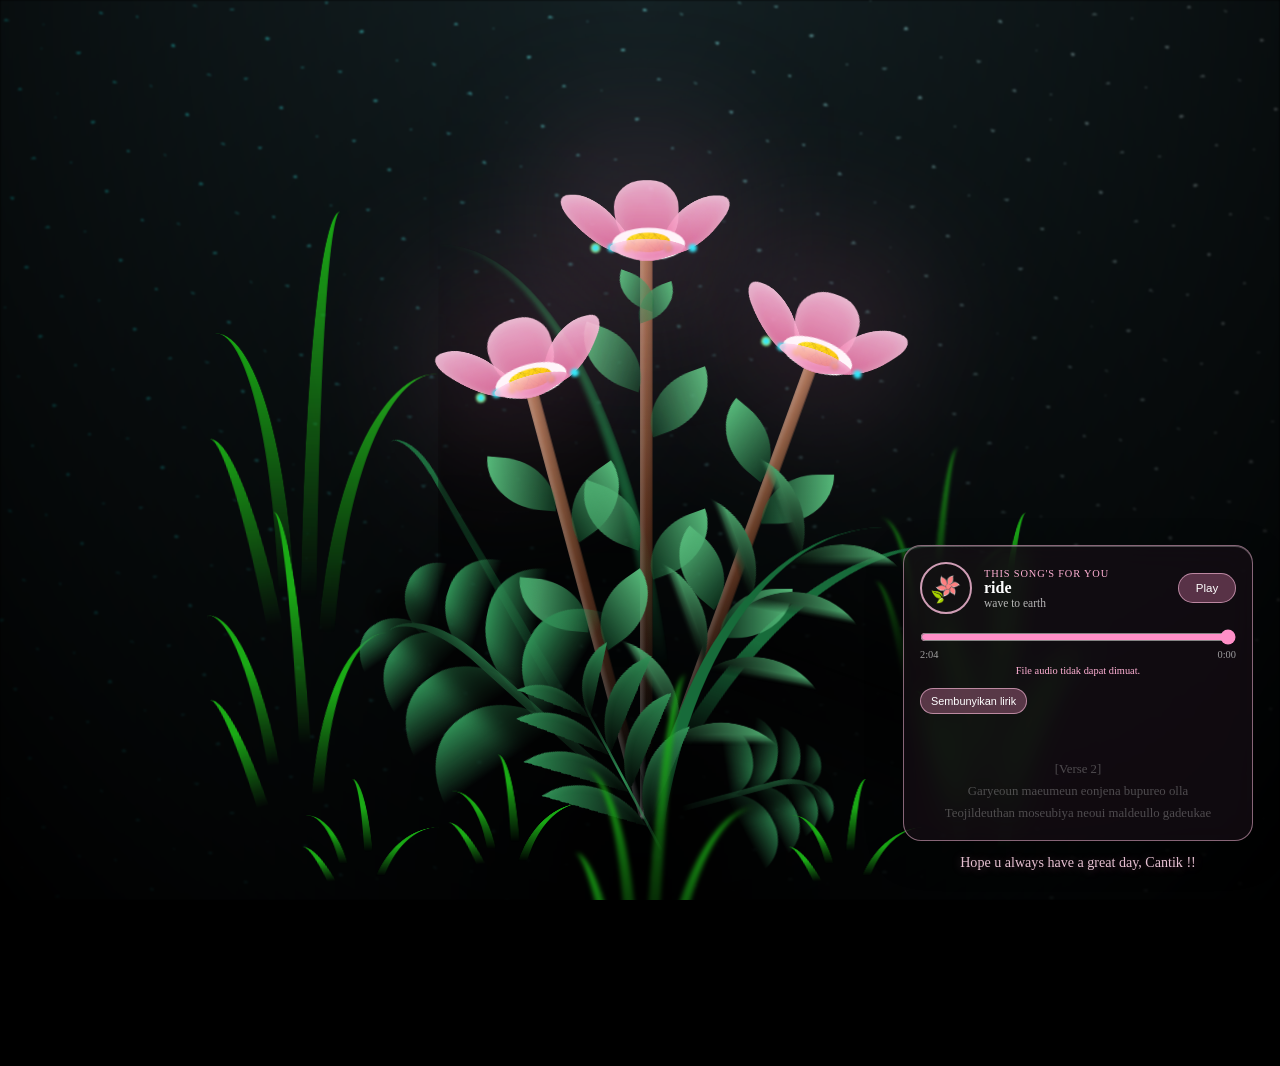
==== commit c9907d07: "Add flower site" ====
--- a/flower.html
+++ b/flower.html
@@ -306,31 +306,40 @@
         </div>
       </div>
     </div>
+    <div class="music-stack">
     <section class="music-card" aria-label="Pemutar musik">
       <div class="music-card__topline">
         <img class="music-card__cover" src="flowers.png" alt="Cover bunga">
         <div class="music-card__details">
-          <p class="music-card__eyebrow">Lagu untukmu</p>
-          <h2>Romansa ke Masa Depan</h2>
-          <p>Glenn Fredly</p>
+          <p class="music-card__eyebrow">This song's for you</p>
+          <h2>ride</h2>
+          <p>wave to earth</p>
         </div>
         <button class="music-card__play" id="playButton" type="button" aria-label="Putar musik">Play</button>
       </div>
-      <input class="music-card__progress" id="progress" type="range" min="0" max="291" value="220" aria-label="Progress lagu">
-      <div class="music-card__time"><span id="currentTime">3:40</span><span id="duration">4:50</span></div>
+      <input class="music-card__progress" id="progress" type="range" min="0" max="1" value="124.78" aria-label="Progress lagu">
+      <div class="music-card__time"><span id="currentTime">2:04</span><span id="duration">0:00</span></div>
       <p class="music-card__status" id="musicStatus" aria-live="polite"></p>
       <button class="music-card__lyrics-toggle" id="lyricsToggle" type="button" aria-expanded="true">Sembunyikan lirik</button>
       <div class="lyrics" id="lyrics">
-        <p class="lyrics__intro" data-time="220" aria-label="Instrumental musik">&#9835; [Instrumental]</p>
-        <p data-time="230">Engkau dan aku, akan selalu menyatu (takkan pernah)</p>
-        <p data-time="236">Takkan pernah tergantikan</p>
-        <p data-time="241">Kisah kita kan tetap abadi</p>
-        <p data-time="246">Engkau dan aku, akan selalu menyatu</p>
-        <p data-time="252">Takkan pernah tergantikan</p>
-        <p data-time="257">Kisah kita kan tetap abadi</p>
-        <p data-time="263">Selama-lamanya</p>
+        <p data-time="124.78">[Verse 2]</p>
+        <p data-time="124.78">Garyeoun maeumeun eonjena bupureo olla</p>
+        <p data-time="134.14">Teojildeuthan moseubiya neoui maldeullo gadeukae</p>
+        <p data-time="145.86">-Instrumental-</p>
+        <p data-time="150.04">Beoryeojil maeumdeureul gadeuk chaewo naege jwo</p>
+        <p data-time="162.50">Modeun gieok soge neoreul damadul geoya</p>
+        <p data-time="174.25">-Instrumental-</p>
+        <p data-time="177.39">[Chorus]</p>
+        <p data-time="177.39">Geujeo baraman bwado joeun geoya</p>
+        <p data-time="183.55">I'm on a ride</p>
+        <p data-time="187.84">Ride</p>
+        <p data-time="189.71">You are my city</p>
+        <p data-time="193.96">-Instrumental-</p>
+        <p data-time="196.43">Everything</p>
       </div>
     </section>
+    <p class="music-wish">Hope u always have a great day, Cantik !!</p>
+    </div>
     <audio id="music" preload="none"></audio>
     <script src="main.js"></script>
   </body>
--- a/main.css
+++ b/main.css
@@ -1078,12 +1078,16 @@
           animation: leaf-ans-3 3s linear infinite;
 }
 
-.music-card {
+.music-stack {
   position: fixed;
   right: 3vmin;
   bottom: 3vmin;
   z-index: 200;
   width: min(350px, calc(100vw - 6vmin));
+}
+.music-card {
+  position: relative;
+  width: 100%;
   padding: 16px;
   color: #fff;
   border: 1px solid rgba(255, 193, 223, .5);
@@ -1092,6 +1096,15 @@
   box-shadow: 0 12px 35px rgba(0, 0, 0, .35), inset 0 1px 0 rgba(255, 255, 255, .25);
   backdrop-filter: blur(14px);
   -webkit-backdrop-filter: blur(14px);
+}
+.music-wish {
+  margin: 12px 8px 0;
+  color: #ffd6e9;
+  font-family: Georgia, serif;
+  font-size: .88rem;
+  line-height: 1.4;
+  text-align: center;
+  text-shadow: 0 1px 10px rgba(255, 143, 199, .35);
 }
 .spotify-player {
   display: block;
@@ -1197,10 +1210,13 @@
 }
 .lyrics p {
   margin: 0;
+  opacity: .55;
+  transition: color .45s ease, opacity .45s ease;
 }
 .lyrics p.active {
   color: #ffb0d4;
   font-weight: 700;
+  opacity: 1;
 }
 .lyrics p.lyrics__intro {
   color: #ffb0d4;
@@ -1220,21 +1236,21 @@
 @keyframes music-spin {
   to { transform: rotate(360deg); }
 }
-@media screen and (max-width: 574px) {
-  .music-card {
-    right: 12px;
-    bottom: 12px;
-    width: min(350px, calc(100vw - 24px));
-  }
-}
 @media screen and (max-width: 700px) {
-  .music-card {
+  .music-stack {
     right: auto;
     left: 50%;
     top: 6vh;
     bottom: auto;
-    width: min(320px, calc(100vw - 32px));
+    width: min(300px, calc(100vw - 40px));
     transform: translateX(-50%);
+  }
+  .music-card {
+    padding: 14px;
+  }
+  .music-card__cover {
+    width: 48px;
+    height: 48px;
   }
 }
 
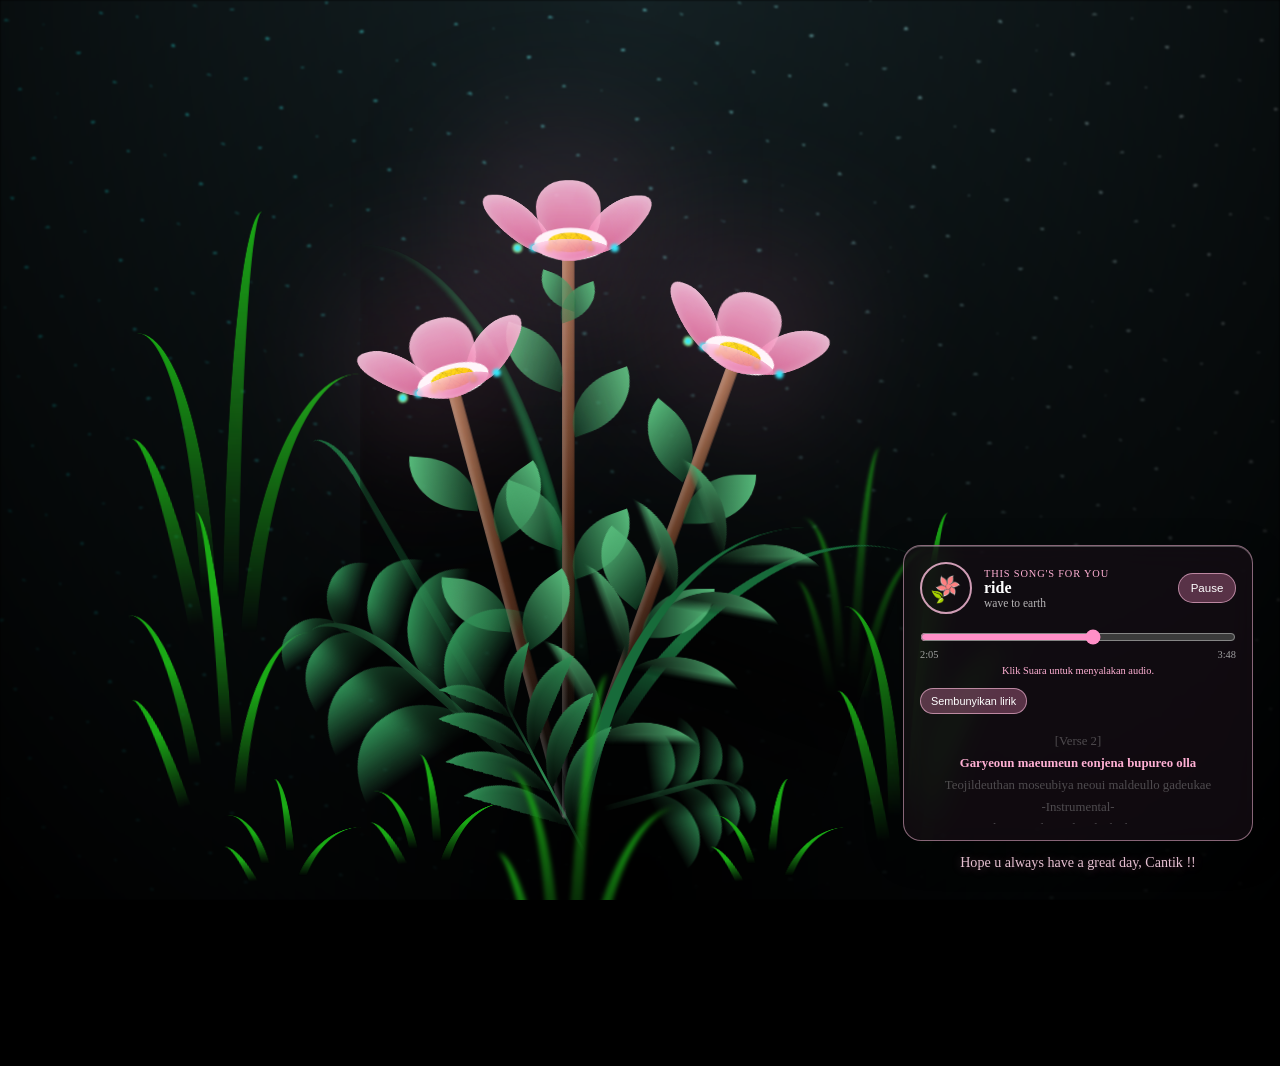
==== commit 74ca9fd4: "Add love page after song ends" ====
--- a/flower.html
+++ b/flower.html
@@ -341,6 +341,10 @@
     <p class="music-wish">Hope u always have a great day, Cantik !!</p>
     </div>
     <audio id="music" preload="none"></audio>
+    <div class="love-transition" id="loveTransition" aria-hidden="true">
+      <div class="love-transition__hearts" aria-hidden="true"></div>
+      <p class="love-transition__message">Banyak cinta buat kamu</p>
+    </div>
     <script src="main.js"></script>
   </body>
 </html>
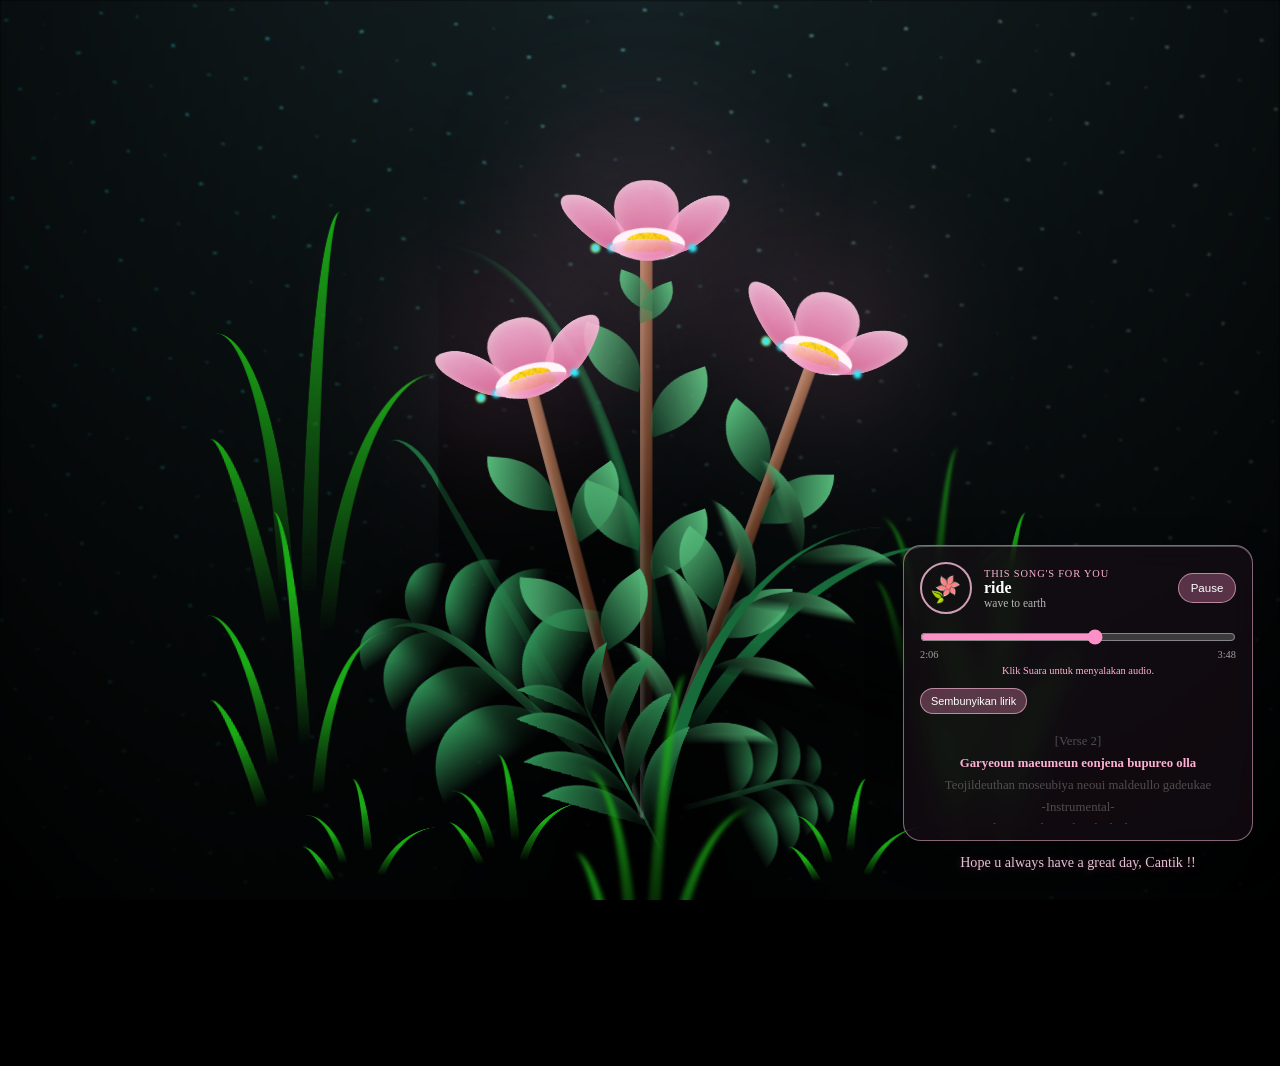
==== commit b942f64b: "Make transition hearts fall" ====
--- a/flower.html
+++ b/flower.html
@@ -5,6 +5,7 @@
     <meta http-equiv="X-UA-Compatible" content="IE=edge">
     <meta name="viewport" content="width=device-width, initial-scale=1.0">
     <link rel="stylesheet" href="main.css">
+    <link rel="stylesheet" href="love.css">
     <link rel="icon" href="flowers.png" type="image/x-icon">
     <title>flowers</title>
 </head>
--- a/love.css
+++ b/love.css
@@ -0,0 +1,126 @@
+.love-transition{
+    position: fixed;
+    z-index: 20;
+    inset: 0;
+    display: grid;
+    place-items: center;
+    overflow: hidden;
+    background: radial-gradient(ellipse at center, #4b1838 0%, #170d17 48%, #050507 100%);
+    opacity: 0;
+    visibility: hidden;
+    transition: opacity .45s ease, visibility .45s ease;
+}
+.love-transition.is-active{
+    opacity: 1;
+    visibility: visible;
+}
+.love-transition__hearts{
+    position: absolute;
+    inset: 0;
+    overflow: hidden;
+    pointer-events: none;
+}
+.love-transition__heart{
+    position: absolute;
+    top: -12vh;
+    left: var(--left);
+    color: #ff80bd;
+    font-size: var(--size);
+    line-height: 1;
+    text-shadow: 0 0 16px rgba(255, 87, 170, .7);
+    animation: love-heart-fall var(--duration) linear var(--delay) both;
+}
+.love-transition__heart:nth-child(3n){ color: #ffd0e6; }
+.love-transition__heart:nth-child(3n + 1){ color: #f65da8; }
+.love-transition__message{
+    position: relative;
+    z-index: 1;
+    padding: 20px;
+    color: #ffe1ef;
+    font-family: Georgia, serif;
+    font-size: 32px;
+    text-align: center;
+    text-shadow: 0 0 24px rgba(255, 105, 180, .55);
+    animation: love-message-in .7s .25s both;
+}
+.love-page{
+    padding: 24px;
+}
+.love-message{
+    position: relative;
+    z-index: 1;
+    width: min(100%, 560px);
+    text-align: center;
+    animation: love-message-in .9s ease both;
+}
+.love-message__eyebrow{
+    margin: 0 0 18px;
+    color: #ff9bca;
+    font-family: Georgia, serif;
+    font-size: 13px;
+    text-transform: uppercase;
+}
+.love-message__hearts{
+    margin-bottom: 18px;
+    font-size: 24px;
+    letter-spacing: 12px;
+    animation: love-heart-glow 1.8s ease-in-out infinite alternate;
+}
+.love-message__heart--green{ color: #a8d4a2; }
+.love-message__heart--pink{ color: #ff87bc; }
+.love-message h1{
+    margin: 0;
+    color: #ffe0ef;
+    font-family: Georgia, serif;
+    font-size: 40px;
+    font-weight: 600;
+    line-height: 1.2;
+}
+.love-message__body{
+    max-width: 440px;
+    margin: 20px auto 28px;
+    color: rgba(255, 239, 247, .8);
+    font-family: Georgia, serif;
+    font-size: 18px;
+    line-height: 1.7;
+}
+.love-message__restart{
+    display: inline-flex;
+    align-items: center;
+    gap: 8px;
+    color: #ffc1dd;
+    font-family: Georgia, serif;
+    font-size: 15px;
+    text-decoration-color: rgba(255, 193, 221, .55);
+    text-underline-offset: 5px;
+}
+.love-message__restart:hover{
+    color: #fff;
+}
+@keyframes love-heart-fall{
+    0%{ opacity: 0; transform: translate3d(0, 0, 0) rotate(-16deg) scale(.4); }
+    16%{ opacity: 1; }
+    100%{ opacity: 0; transform: translate3d(var(--drift), 125vh, 0) rotate(32deg) scale(1.2); }
+}
+@keyframes love-message-in{
+    from{ opacity: 0; transform: translateY(14px); }
+    to{ opacity: 1; transform: translateY(0); }
+}
+@keyframes love-heart-glow{
+    from{ opacity: .7; transform: scale(.96); }
+    to{ opacity: 1; transform: scale(1.04); }
+}
+@media (max-width: 480px){
+    .love-message h1{ font-size: 32px; }
+    .love-message__body{ font-size: 16px; }
+    .love-transition__message{ font-size: 27px; }
+}
+@media (prefers-reduced-motion: reduce){
+    .love-transition__heart,
+    .love-message,
+    .love-message__hearts,
+    .love-transition__message{
+        animation-duration: .01ms;
+        animation-iteration-count: 1;
+    }
+}
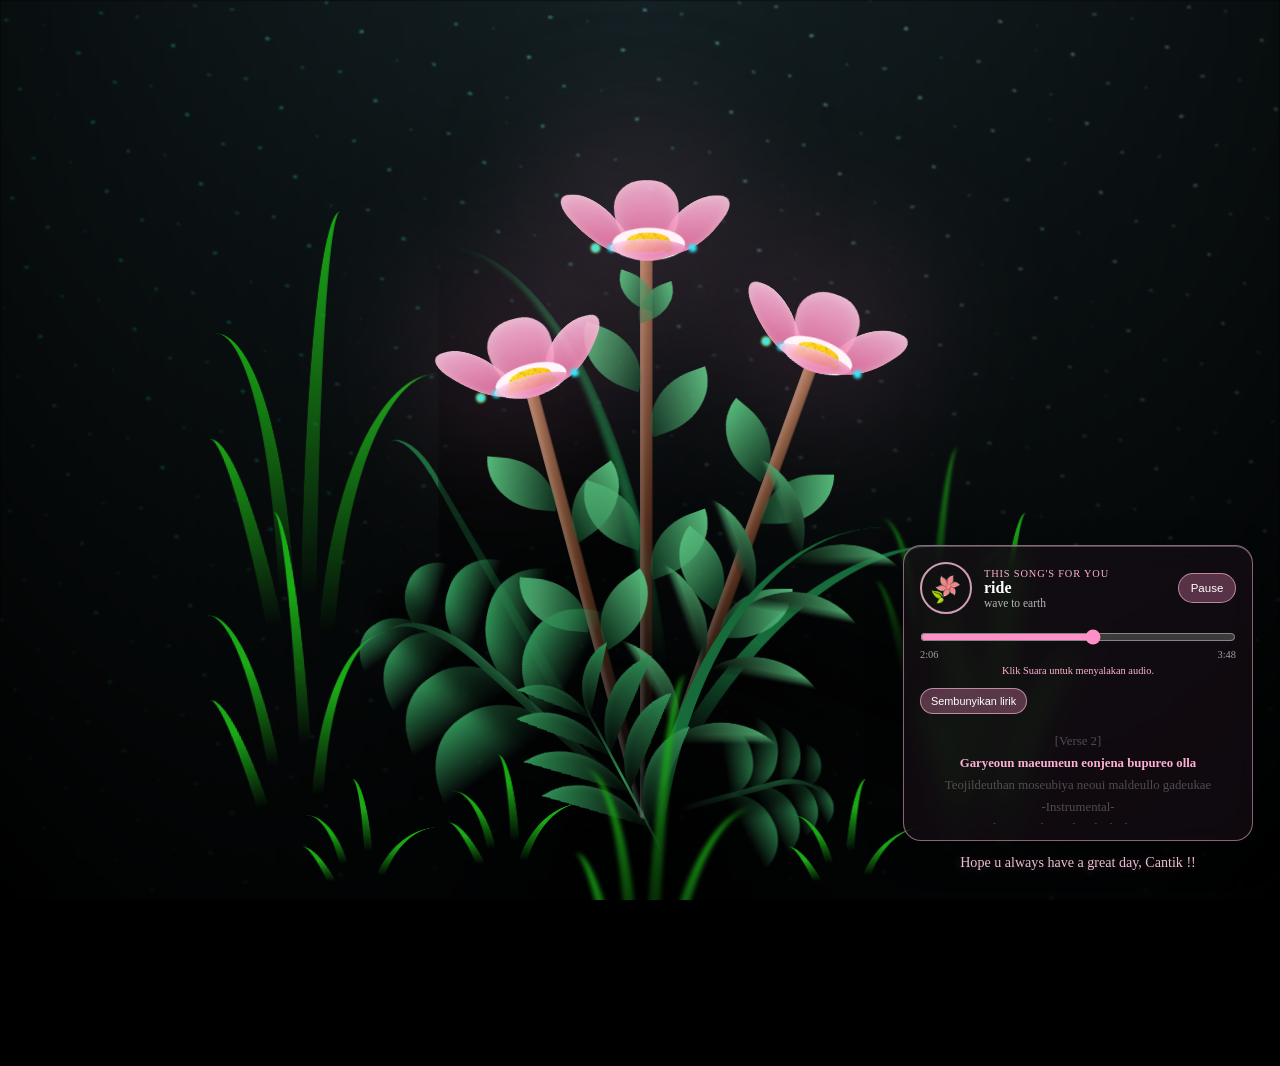
==== commit d3899836: "Update transition message and heart colors" ====
--- a/flower.html
+++ b/flower.html
@@ -344,7 +344,7 @@
     <audio id="music" preload="none"></audio>
     <div class="love-transition" id="loveTransition" aria-hidden="true">
       <div class="love-transition__hearts" aria-hidden="true"></div>
-      <p class="love-transition__message">Banyak cinta buat kamu</p>
+      <p class="love-transition__message">Banyak hal baik untuk kamu</p>
     </div>
     <script src="main.js"></script>
   </body>
--- a/love.css
+++ b/love.css
@@ -30,8 +30,7 @@
     text-shadow: 0 0 16px rgba(255, 87, 170, .7);
     animation: love-heart-fall var(--duration) linear var(--delay) both;
 }
-.love-transition__heart:nth-child(3n){ color: #ffd0e6; }
-.love-transition__heart:nth-child(3n + 1){ color: #f65da8; }
+.love-transition__heart:nth-child(2n){ color: #a8d4a2; }
 .love-transition__message{
     position: relative;
     z-index: 1;
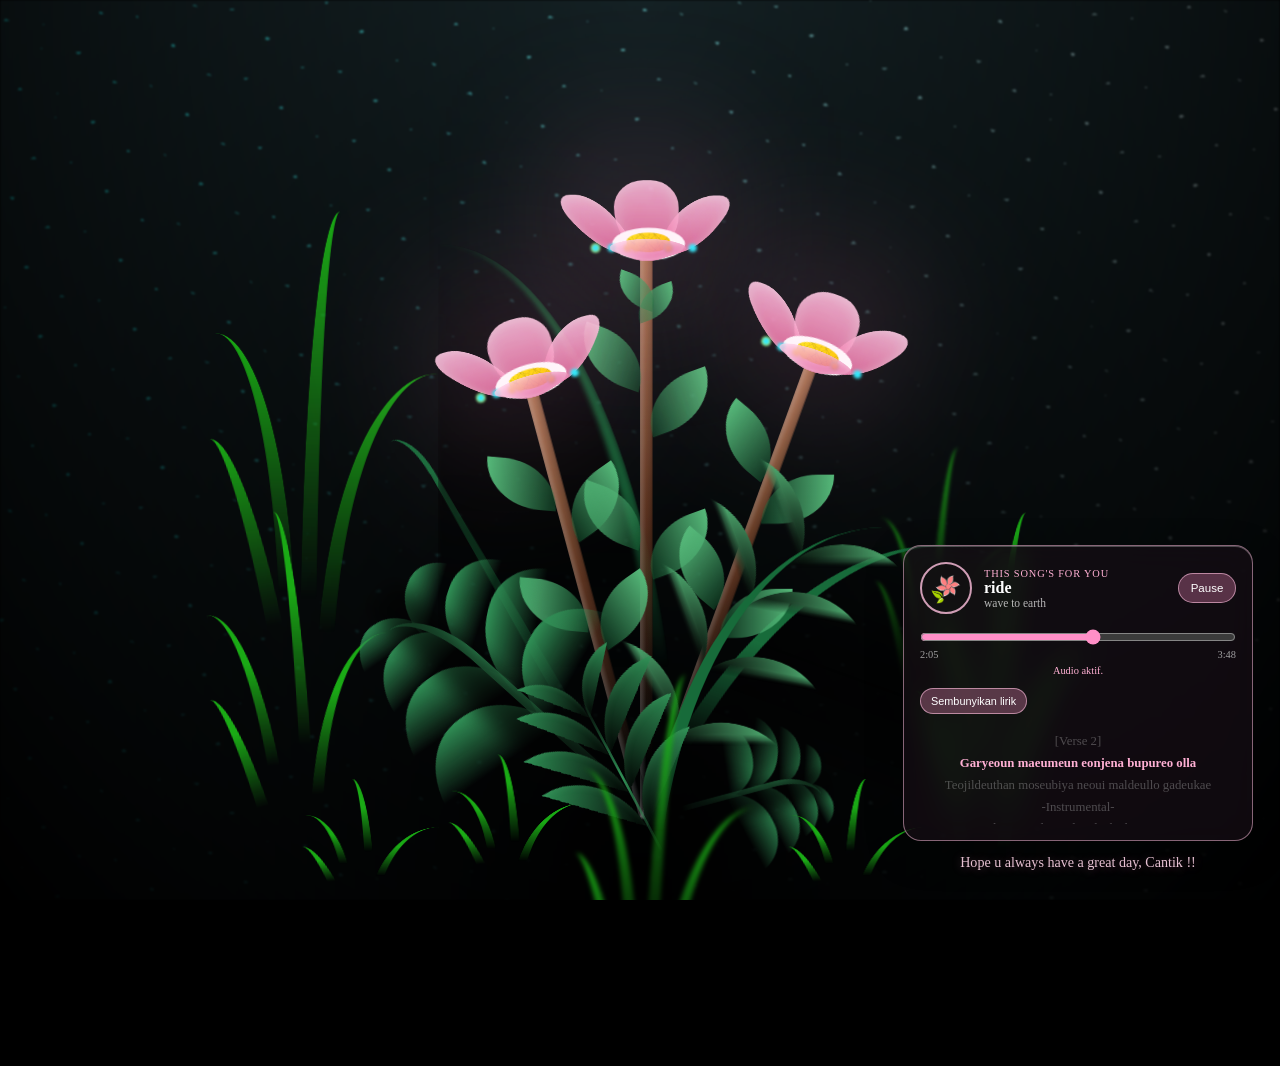
==== commit 9e76e623: "Add mobile audio start prompt" ====
--- a/flower.html
+++ b/flower.html
@@ -308,6 +308,9 @@
       </div>
     </div>
     <div class="music-stack">
+    <button class="music-start-prompt" id="musicStartPrompt" type="button" hidden>
+      <span aria-hidden="true">&#9654;</span> Sentuh untuk mulai musik
+    </button>
     <section class="music-card" aria-label="Pemutar musik">
       <div class="music-card__topline">
         <img class="music-card__cover" src="flowers.png" alt="Cover bunga">
--- a/love.css
+++ b/love.css
@@ -1,6 +1,6 @@
 .love-transition{
     position: fixed;
-    z-index: 20;
+    z-index: 300;
     inset: 0;
     display: grid;
     place-items: center;
@@ -31,6 +31,35 @@
     animation: love-heart-fall var(--duration) linear var(--delay) both;
 }
 .love-transition__heart:nth-child(2n){ color: #a8d4a2; }
+.music-stack{
+    transform-origin: 100% 100%;
+    transition: opacity .45s ease, transform .6s cubic-bezier(.2, .75, .25, 1), filter .45s ease;
+}
+.is-transitioning .music-stack{
+    opacity: 0;
+    transform: translateY(20px) scale(.88);
+    filter: blur(10px);
+    pointer-events: none;
+}
+.music-start-prompt{
+    display: flex;
+    align-items: center;
+    justify-content: center;
+    gap: 10px;
+    width: 100%;
+    margin-bottom: 10px;
+    padding: 12px 16px;
+    border: 1px solid rgba(255, 218, 236, .8);
+    border-radius: 999px;
+    color: #fff8fc;
+    background: #b84d83;
+    box-shadow: 0 8px 28px rgba(241, 89, 163, .3);
+    font-family: Georgia, serif;
+    font-size: 14px;
+    cursor: pointer;
+    animation: music-prompt-in .45s ease both, music-prompt-pulse 1.8s .45s ease-in-out infinite alternate;
+}
+.music-start-prompt[hidden]{ display: none; }
 .love-transition__message{
     position: relative;
     z-index: 1;
@@ -102,12 +131,20 @@
     100%{ opacity: 0; transform: translate3d(var(--drift), 125vh, 0) rotate(32deg) scale(1.2); }
 }
 @keyframes love-message-in{
-    from{ opacity: 0; transform: translateY(14px); }
-    to{ opacity: 1; transform: translateY(0); }
+    from{ opacity: 0; filter: blur(8px); transform: translateY(16px) scale(.94); }
+    to{ opacity: 1; filter: blur(0); transform: translateY(0) scale(1); }
 }
 @keyframes love-heart-glow{
     from{ opacity: .7; transform: scale(.96); }
     to{ opacity: 1; transform: scale(1.04); }
+}
+@keyframes music-prompt-in{
+    from{ opacity: 0; transform: translateY(12px) scale(.96); }
+    to{ opacity: 1; transform: translateY(0) scale(1); }
+}
+@keyframes music-prompt-pulse{
+    from{ box-shadow: 0 8px 24px rgba(241, 89, 163, .24); }
+    to{ box-shadow: 0 10px 34px rgba(241, 89, 163, .48); }
 }
 @media (max-width: 480px){
     .love-message h1{ font-size: 32px; }
@@ -118,8 +155,10 @@
     .love-transition__heart,
     .love-message,
     .love-message__hearts,
-    .love-transition__message{
+    .love-transition__message,
+    .music-start-prompt{
         animation-duration: .01ms;
         animation-iteration-count: 1;
     }
+    .music-stack{ transition-duration: .01ms; }
 }
